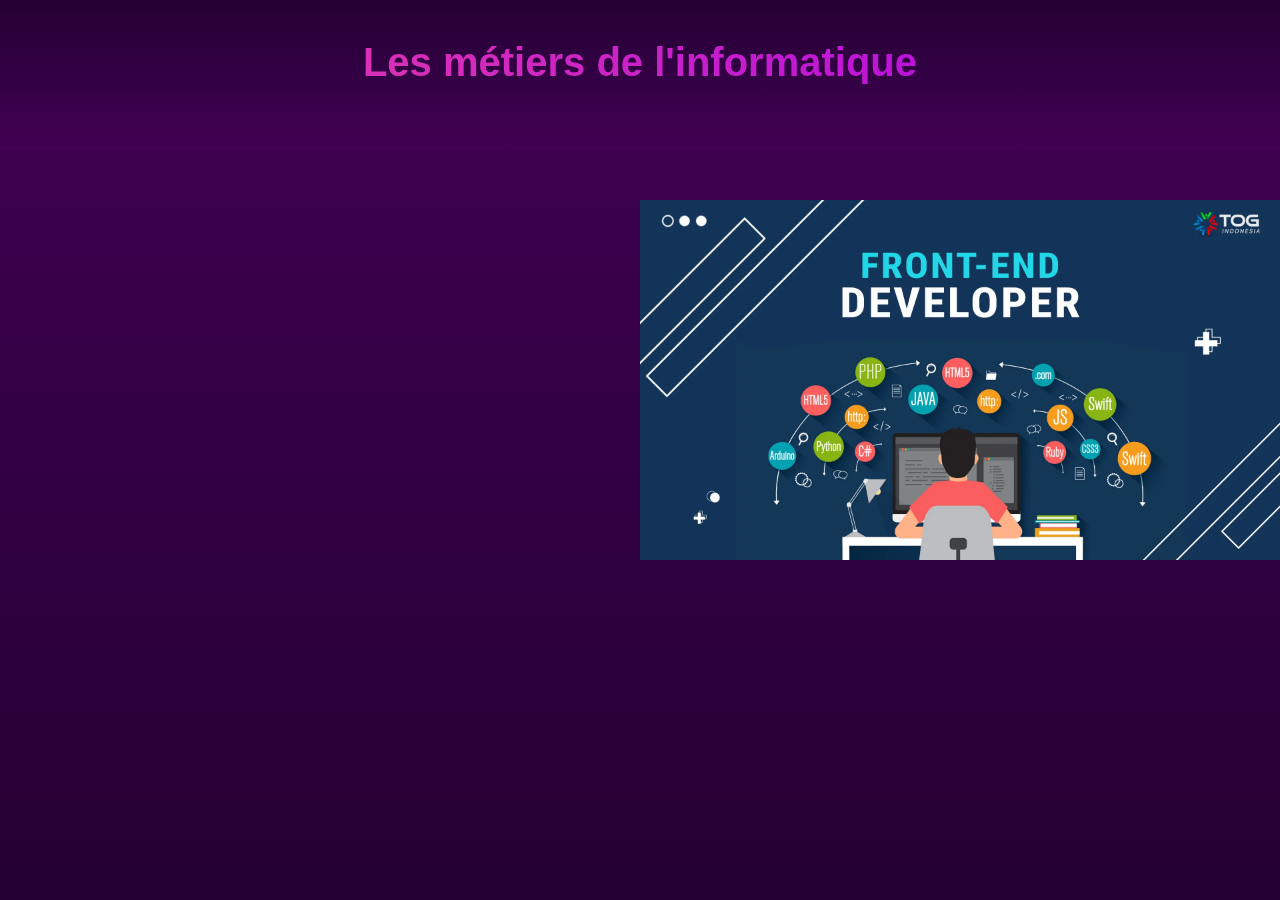
==== Site/index.html @ 8ede10c5 "Add files via upload" ====
<!DOCTYPE html>
<html>
    <head>
        <meta charset="utf-8"/>
        <link rel="stylesheet" href="main-style.css"/>
        <link rel="stylesheet" href="images_description_animation.css"/>
        <link rel="icon" href="images/favicon-16x16.png">
        <title>Les métiers de l'informatique</title>
    </head>

    <body>
        <header>
            <h1>Les métiers de l'informatique</h1>
        </header>

        <div class="image_ent">
            <div class="img">

            </div>
            <div class = "content">
                <h2>Le développeur front-end</h2>
                <h4>Le développeur front-end créé l'interface utilisateur, par exemple le style de la page web sur laquelle vous vous trouvez, il est donc responsable de l'ergonomie du site. Lorem ipsum dolor sit amet consectetur adipisicing elit. Soluta consectetur ullam eveniet quos id! Rerum amet vero assumenda doloribus. Natus illum repellat accusamus voluptatibus, vero, nihil maxime quo inventore facilis quod corporis. Libero exercitationem repudiandae quae adipisci voluptates vel sit nemo repellat rerum mollitia molestiae, inventore quo odit tenetur debitis.</h4>
            </div>
            <p>Lorem ipsum dolor sit, amet consectetur adipisicing elit.
                 Officiis labore molestias, quae rerum corrupti saepe 
                 sit! Quidem quod eligendi quas repudiandae, nemo 
                 voluptatum id nesciunt in, assumenda tenetur inventore.
                  Alias, error sunt. Sint optio dolore illum dignissimos 
                  delectus, consequuntur aut, tempore explicabo rerum
                   illo fugiat? Delectus eum voluptates, eveniet fuga 
                   quam facere minus et accusantium illum, sunt ad 
                   molestiae veniam. Magnam, quo debitis. Reiciendis
                    aliquam placeat in. Iure, consequatur laborum 
                    suscipit esse nesciunt hic aut perferendis omnis 
                    repudiandae dignissimos earum cupiditate provident 
                    ullam necessitatibus repellat, autem voluptate 
                    architecto molestias est incidunt doloremque aliquam eligendi officia.
                Tempora, delectus! Doloremque, ullam tempore.</p>

        </div>



    </body>
</html>
---- Site/main-style.css ----
html, body {
    margin: 0px;
    padding: 0px;
    width: 100%;
    height: 100%;
    background: linear-gradient(to top, #240033, #420054);
    display: flex;
    font-family: "Dejavu Sans", Arial, sans-serif; /* https://99designs.fr/blog/design-web-digital/polices-de-caracteres-web/ */
    scroll-behavior: smooth; 
}

header {
    position: absolute;
    top: 0px;
    width: 100%;
    height: 150px;
    background: linear-gradient(to bottom,  #240033, #420054);

}

header h1 {
    font: bold 40px sans-serif;
    text-align: center;
    margin-top: 40px;
    background: linear-gradient(60deg, #ee43a1, #a700ef);
    background-clip: text;
    color: transparent;
}
---- Site/images_description_animation.css ----
.image_ent { /* Style de la "boîte" de l'image */
    top: 200px;
    right: 0px;
    width: 640px;
    height: 360px;
    position: absolute;
    overflow: hidden;
}


.image_ent::before { /* Style de l'image + couleur derière l'image */
    content: "";
    position: absolute;
    width: 100%;
    height: 100%;
    background-image: linear-gradient(to left top, #470264, #a228c4);

}


.image_ent .img{ /* Style de l'image */
    position: absolute;
    display: flex;
    width: 100%;
    height: 100%;
    background: url(images/front-end_schema.webp);
    background-size: 640px;
    background-repeat: no-repeat;
    transition: 0.5s;
    transition-delay: 0s;
    background-position: 100%;
}

.image_ent:hover .img{ /* Animation de l'image */
    transform: translateY(-100%);
}

.content { /* Style du texte */
    box-sizing: border-box;
    display: flex;
    justify-content: center;
    align-items: center;
    flex-direction: column;
    color: white;
    padding: 20px 20px;
    width: 100%;
    height: 100%;
    transform: translateY(100%);
}


.image_ent .content{ /* Sortie du texte */
    width: 100%;
    height: 100%;
    transition: 0.5s;
    transition-delay: 0s;
    background-position: 100%;
}



.image_ent:hover .content { /* Entrée du texte */
    transform: translateY(0%);
    transition: 0.8s;
    transition-delay: 0s;
}
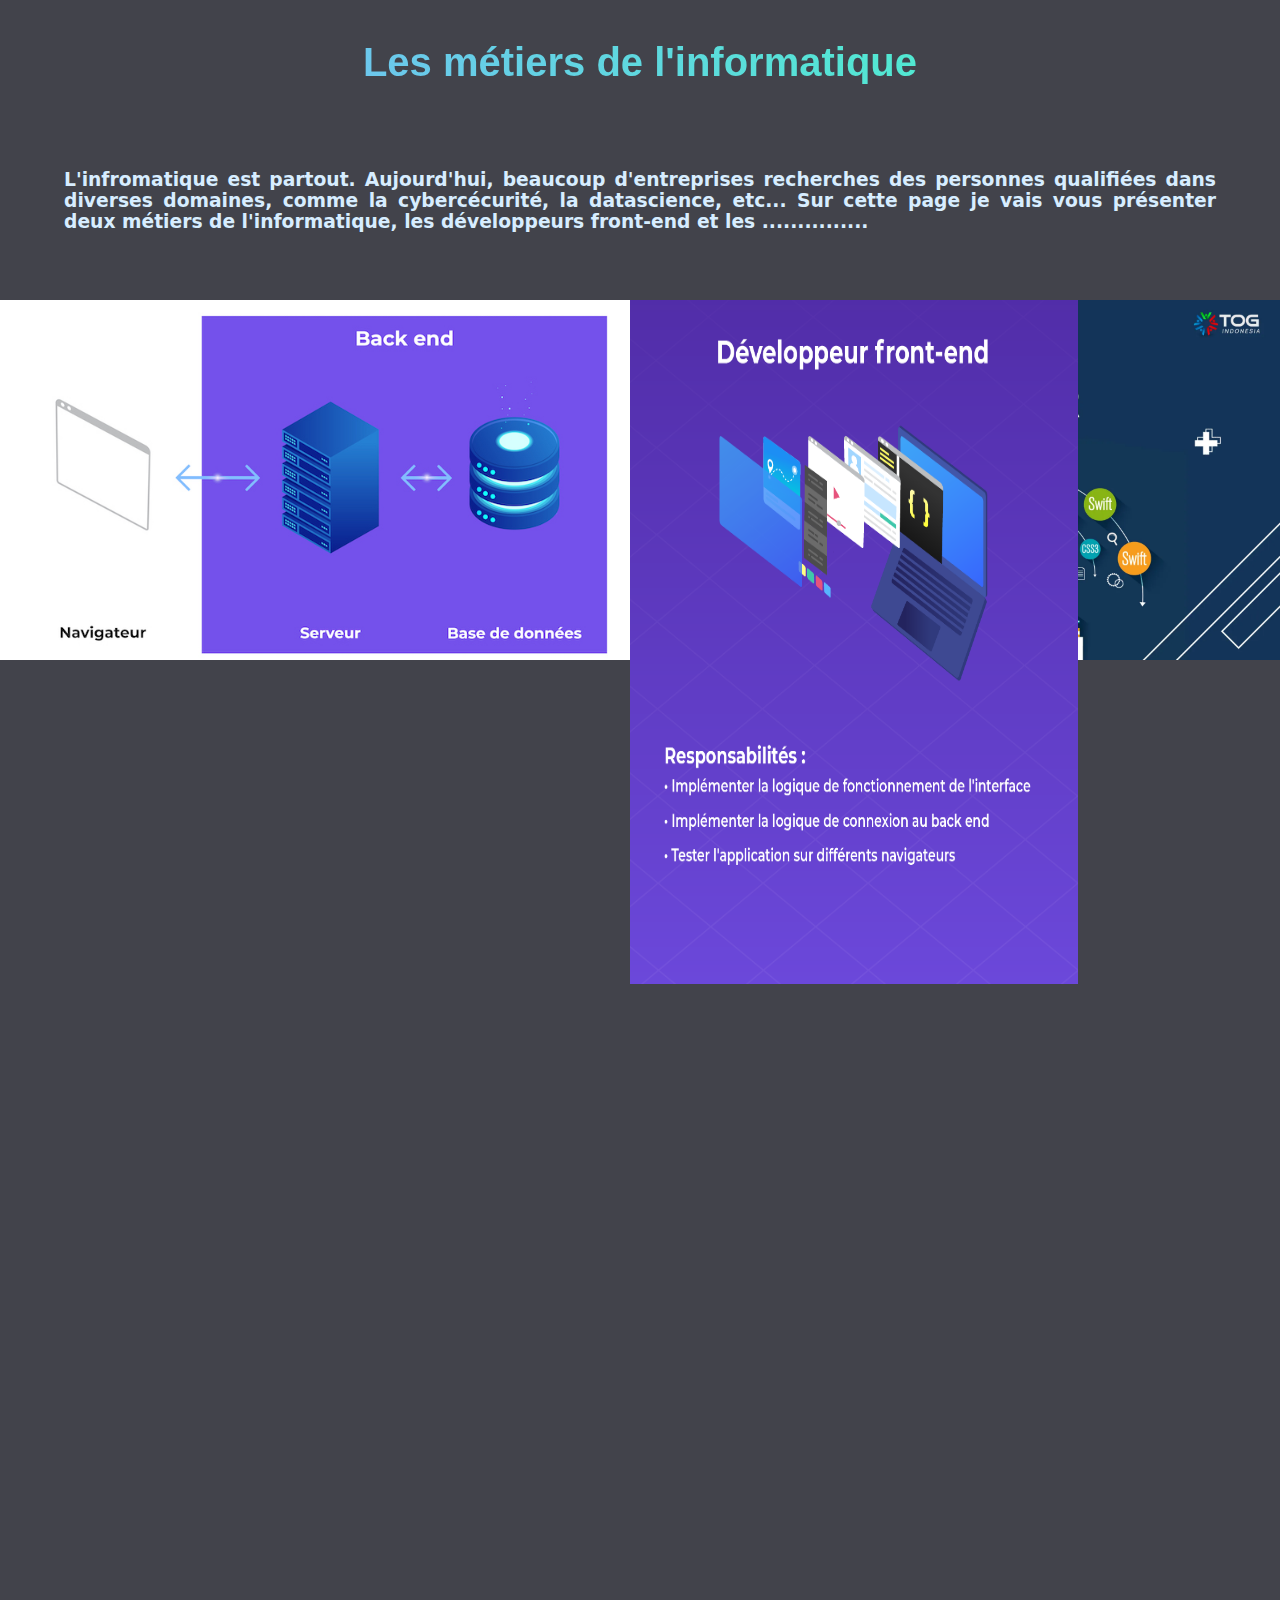
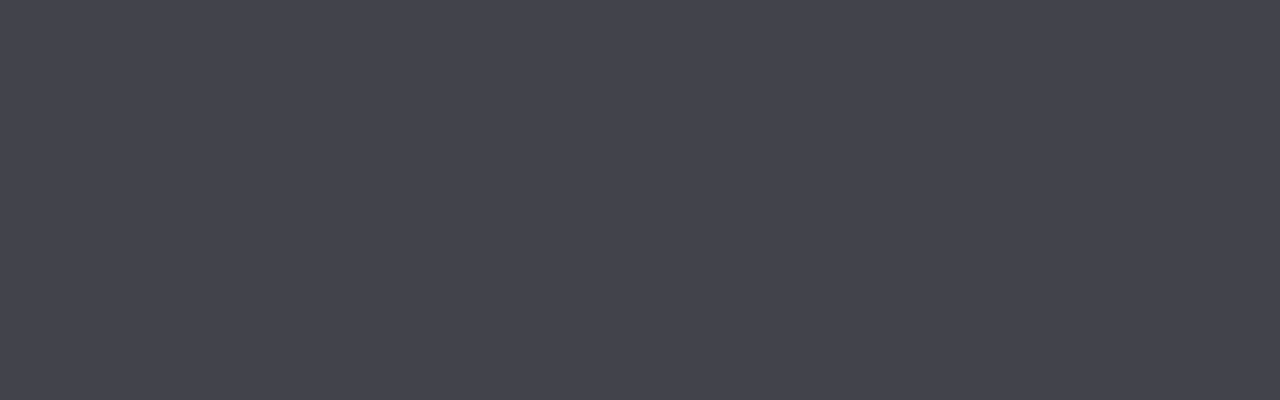
==== commit b16c3e54: "2" ====
--- a/Site/index.html
+++ b/Site/index.html
@@ -13,33 +13,60 @@
             <h1>Les métiers de l'informatique</h1>
         </header>
 
-        <div class="image_ent">
-            <div class="img">
+        <div class="intro">
+            <h3>
+                L'infromatique est partout. Aujourd'hui, beaucoup d'entreprises recherches des personnes qualifiées dans diverses domaines, comme la cybercécurité, la datascience, etc... Sur cette page je vais vous présenter deux métiers de l'informatique, les développeurs front-end et les ...............
+            </h3>
+        </div>
 
-            </div>
+
+
+
+        <div class="image_with_text front-dev_intro">
+            <img class="img" src="images/front-end_schema.webp">
             <div class = "content">
                 <h2>Le développeur front-end</h2>
                 <h4>Le développeur front-end créé l'interface utilisateur, par exemple le style de la page web sur laquelle vous vous trouvez, il est donc responsable de l'ergonomie du site. Lorem ipsum dolor sit amet consectetur adipisicing elit. Soluta consectetur ullam eveniet quos id! Rerum amet vero assumenda doloribus. Natus illum repellat accusamus voluptatibus, vero, nihil maxime quo inventore facilis quod corporis. Libero exercitationem repudiandae quae adipisci voluptates vel sit nemo repellat rerum mollitia molestiae, inventore quo odit tenetur debitis.</h4>
             </div>
-            <p>Lorem ipsum dolor sit, amet consectetur adipisicing elit.
-                 Officiis labore molestias, quae rerum corrupti saepe 
-                 sit! Quidem quod eligendi quas repudiandae, nemo 
-                 voluptatum id nesciunt in, assumenda tenetur inventore.
-                  Alias, error sunt. Sint optio dolore illum dignissimos 
-                  delectus, consequuntur aut, tempore explicabo rerum
-                   illo fugiat? Delectus eum voluptates, eveniet fuga 
-                   quam facere minus et accusantium illum, sunt ad 
-                   molestiae veniam. Magnam, quo debitis. Reiciendis
-                    aliquam placeat in. Iure, consequatur laborum 
-                    suscipit esse nesciunt hic aut perferendis omnis 
-                    repudiandae dignissimos earum cupiditate provident 
-                    ullam necessitatibus repellat, autem voluptate 
-                    architecto molestias est incidunt doloremque aliquam eligendi officia.
-                Tempora, delectus! Doloremque, ullam tempore.</p>
+            <p>Le front-end est le pont entre les UI/UX designers et les développeurs back-end :
+
+                le designer imagine un résultat final pour que le front-end l’intègre ;
+            
+                une fois les éléments intégrés, le front-end doit interagir avec le back-end pour lui envoyer des informations, comme celles d’un formulaire, par exemple.
+                Lorem ipsum dolor sit, amet consectetur adipisicing elit. Accusantium, accusamus labore? Esse magni illum vero itaque sit laborum, eum voluptatem autem iure dolorum iste provident possimus veniam pariatur ad harum et, ab ullam vel. Ad excepturi obcaecati illum odio consequatur accusantium eius distinctio quasi quibusdam. Deleniti dicta ipsum ratione rerum debitis, totam omnis sequi nemo maxime pariatur quas incidunt modi cum! Incidunt quaerat voluptate, alias, asperiores optio harum quidem aut voluptatem nobis commodi amet nisi laboriosam eligendi fuga ducimus odio officiis, architecto eos sint corrupti culpa! Ipsum repudiandae esse ipsam nulla, sit velit, voluptate numquam, eius earum eveniet nesciunt architecto.</p>
 
         </div>
 
 
+        <div class="image_with_text what_is_front-dev">
+            <img class="img" src="images/front-and-back-end.jpg">
+            <div class = "content">
+                <h2>C'est quoi le front-end?</h2>
+                <h4>C'est la partie visible de la page web Lorem ipsum dolor sit amet consectetur adipisicing elit. Sequi consequuntur beatae illum culpa, aliquid distinctio asperiores id voluptatum aperiam. Corrupti, veniam eum voluptatum officia corporis libero nobis excepturi dolore ducimus ratione provident! Ipsum excepturi facere repudiandae molestiae quibusdam cupiditate expedita rem magnam suscipit id eos reprehenderit distinctio ex temporibus earum est eius, esse quia non. Nostrum magnam odit veritatis expedita? Dolor deserunt, a, laboriosam maiores nulla sunt earum dicta quo saepe aliquid minus ducimus commodi fugiat quam doloribus voluptatem fuga et eos amet. Architecto deserunt, sint tempore amet aut hic magni quibusdam! Ullam sunt mollitia non dolorum obcaecati in aperiam.</h4>
+            </div>
+            <p>Le front-end est le pont entre les UI/UX designers et les développeurs back-end :
+
+                le designer imagine un résultat final pour que le front-end l’intègre ;
+            
+                une fois les éléments intégrés, le front-end doit interagir avec le back-end pour lui envoyer des informations, comme celles d’un formulaire, par exemple.
+                Lorem ipsum dolor sit amet consectetur adipisicing elit. Provident ut dolorem exercitationem voluptas repellendus inventore porro. Possimus mollitia dignissimos similique soluta eligendi illum temporibus nihil eaque commodi distinctio, molestias blanditiis eos magnam rerum repellat aperiam unde beatae sint perspiciatis amet laborum sunt illo? Iusto vel assumenda, perferendis facere architecto voluptatem doloremque ex reiciendis, adipisci eius illum. Doloremque, nisi alias recusandae perferendis nostrum esse dicta illo perspiciatis. Recusandae, perferendis. Inventore numquam consequatur eligendi dolorem totam illum rem id dignissimos facilis aspernatur animi recusandae magni laudantium eaque, distinctio illo cumque mollitia doloremque, fugiat iure ut in quis similique? Soluta minus perferendis aut?</p>
+
+        </div>
+
+        <div class="image_with_text front-dev_levels">
+            <img class="img" src="images/front-dev_niveaux.png">
+            <div class = "content">
+                <h2>C'est quoi le front-end?</h2>
+                <h4>C'est la partie visible de la page web Lorem ipsum dolor sit amet consectetur adipisicing elit. Sequi consequuntur beatae illum culpa, aliquid distinctio asperiores id voluptatum aperiam. Corrupti, veniam eum voluptatum officia corporis libero nobis excepturi dolore ducimus ratione provident! Ipsum excepturi facere repudiandae molestiae quibusdam cupiditate expedita rem magnam suscipit id eos reprehenderit distinctio ex temporibus earum est eius, esse quia non. Nostrum magnam odit veritatis expedita? Dolor deserunt, a, laboriosam maiores nulla sunt earum dicta quo saepe aliquid minus ducimus commodi fugiat quam doloribus voluptatem fuga et eos amet. Architecto deserunt, sint tempore amet aut hic magni quibusdam! Ullam sunt mollitia non dolorum obcaecati in aperiam.</h4>
+            </div>
+            <p>Le front-end est le pont entre les UI/UX designers et les développeurs back-end :
+
+                le designer imagine un résultat final pour que le front-end l’intègre ;
+            
+                une fois les éléments intégrés, le front-end doit interagir avec le back-end pour lui envoyer des informations, comme celles d’un formulaire, par exemple.Lorem ipsum dolor sit, amet consectetur adipisicing elit.Officiis labore molestias, quae rerum corrupti saepe sit! Quidem quod eligendi quas repudiandae, nemo voluptatum id nesciunt in, assumenda tenetur inventore.Alias, error sunt. Sint optio dolore illum dignissimos delectus, consequuntur aut, tempore explicabo rerumillo fugiat? Delectus eum voluptates, eveniet fuga quam facere minus et accusantium illum, sunt ad molestiae veniam. Magnam, quo debitis. Reiciendisaliquam placeat in. Iure, consequatur laborum suscipit esse nesciunt hic aut perferendis omnis  repudiandae dignissimos earum cupiditate provident ullam necessitatibus repellat, autem voluptate architecto molestias est incidunt doloremque aliquam eligendi officia.Tempora, delectus! Doloremque, ullam tempore.</p>
+
+        </div>
+
 
     </body>
 </html>--- a/Site/main-style.css
+++ b/Site/main-style.css
@@ -2,27 +2,131 @@
     margin: 0px;
     padding: 0px;
     width: 100%;
-    height: 100%;
-    background: linear-gradient(to top, #240033, #420054);
+    height: 2000px;
+    color: rgb(215, 237, 255);
+    background: rgb(66, 67, 75);
+    text-align: justify;
     display: flex;
     font-family: "Dejavu Sans", Arial, sans-serif; /* https://99designs.fr/blog/design-web-digital/polices-de-caracteres-web/ */
     scroll-behavior: smooth; 
 }
 
-header {
-    position: absolute;
-    top: 0px;
+img {
     width: 100%;
-    height: 150px;
-    background: linear-gradient(to bottom,  #240033, #420054);
+}
+
+
+
+@media screen and (min-width: 0px) and (max-width:1000px) {
+    header {
+        position: absolute;
+        top: 0px;
+        width: 100%;
+        height: 150px;
+
+    }
+
+    .intro {
+        position: absolute;
+        top: 150px;
+        height: 150px;
+    }
+
+    .intro h3 {
+        margin-left: 5%;
+        width: 90%;
+    }
+
+    header h1 {
+        font: bold 40px sans-serif;
+        text-align: center;
+        margin-top: 40px;
+        background: linear-gradient(60deg, #7eb1ff, #3fffbf);
+        background-clip: text;
+        color: transparent;
+    }
+
+    .front-dev_intro {
+        top: 400px;
+        left: 0%;
+        max-width: 100%;
+        width: 100%;
+        height: 360px;
+    }
+
+    .what_is_front-dev {
+        top: 760px;
+        left: 0%;
+        max-width: 100%;
+        width: 100%;
+        height: 360px;
+    }
+
+    .front-dev_levels {
+        top: 1120px;
+        left: 0%;
+        max-width: 100%;
+        width: 100%;
+        height: 684px;
+    }
+
 
 }
 
-header h1 {
-    font: bold 40px sans-serif;
-    text-align: center;
-    margin-top: 40px;
-    background: linear-gradient(60deg, #ee43a1, #a700ef);
-    background-clip: text;
-    color: transparent;
-}
+
+
+@media screen and (min-width: 1000px) {
+    header {
+        position: absolute;
+        top: 0px;
+        width: 100%;
+        height: 150px;
+
+    }
+
+    .intro {
+        position: absolute;
+        top: 150px;
+        height: 150px;
+    }
+
+    .intro h3 {
+        margin-left: 5%;
+        width: 90%;
+    }
+
+    header h1 {
+        font: bold 40px sans-serif;
+        text-align: center;
+        margin-top: 40px;
+        background: linear-gradient(60deg, #7eb1ff, #3fffbf);
+        background-clip: text;
+        color: transparent;
+    }
+
+    .front-dev_intro {
+        top: 300px;
+        right: 0px;
+        max-width: 100%;
+        width: 640px;
+        height: 360px;
+    }
+
+    .what_is_front-dev {
+        top: 300px;
+        left: 0px;
+        max-width: 100%;
+        width: 640px;
+        height: 360px;
+    }
+
+    .front-dev_levels {
+        top: 300px;
+        left: 630px;
+        max-width: 35%;
+        width: 640px;
+        height: 684px;
+    }
+
+
+}--- a/Site/images_description_animation.css
+++ b/Site/images_description_animation.css
@@ -1,29 +1,25 @@
-.image_ent { /* Style de la "boîte" de l'image */
-    top: 200px;
-    right: 0px;
-    width: 640px;
-    height: 360px;
+.image_with_text { /* Style de la "boîte" de l'image */
     position: absolute;
     overflow: hidden;
 }
 
 
-.image_ent::before { /* Style de l'image + couleur derière l'image */
+
+.image_with_text::before { /* Style de l'image + couleur derière l'image */
     content: "";
     position: absolute;
     width: 100%;
     height: 100%;
-    background-image: linear-gradient(to left top, #470264, #a228c4);
+    background-image: linear-gradient(to left top, #2049ff,  #7092ff);
 
 }
 
 
-.image_ent .img{ /* Style de l'image */
+.image_with_text .img{ /* Style de l'image */
     position: absolute;
     display: flex;
     width: 100%;
     height: 100%;
-    background: url(images/front-end_schema.webp);
     background-size: 640px;
     background-repeat: no-repeat;
     transition: 0.5s;
@@ -31,7 +27,7 @@
     background-position: 100%;
 }
 
-.image_ent:hover .img{ /* Animation de l'image */
+.image_with_text:hover .img{ /* Animation de l'image */
     transform: translateY(-100%);
 }
 
@@ -49,7 +45,7 @@
 }
 
 
-.image_ent .content{ /* Sortie du texte */
+.image_with_text .content{ /* Sortie du texte */
     width: 100%;
     height: 100%;
     transition: 0.5s;
@@ -59,7 +55,7 @@
 
 
 
-.image_ent:hover .content { /* Entrée du texte */
+.image_with_text:hover .content { /* Entrée du texte */
     transform: translateY(0%);
     transition: 0.8s;
     transition-delay: 0s;
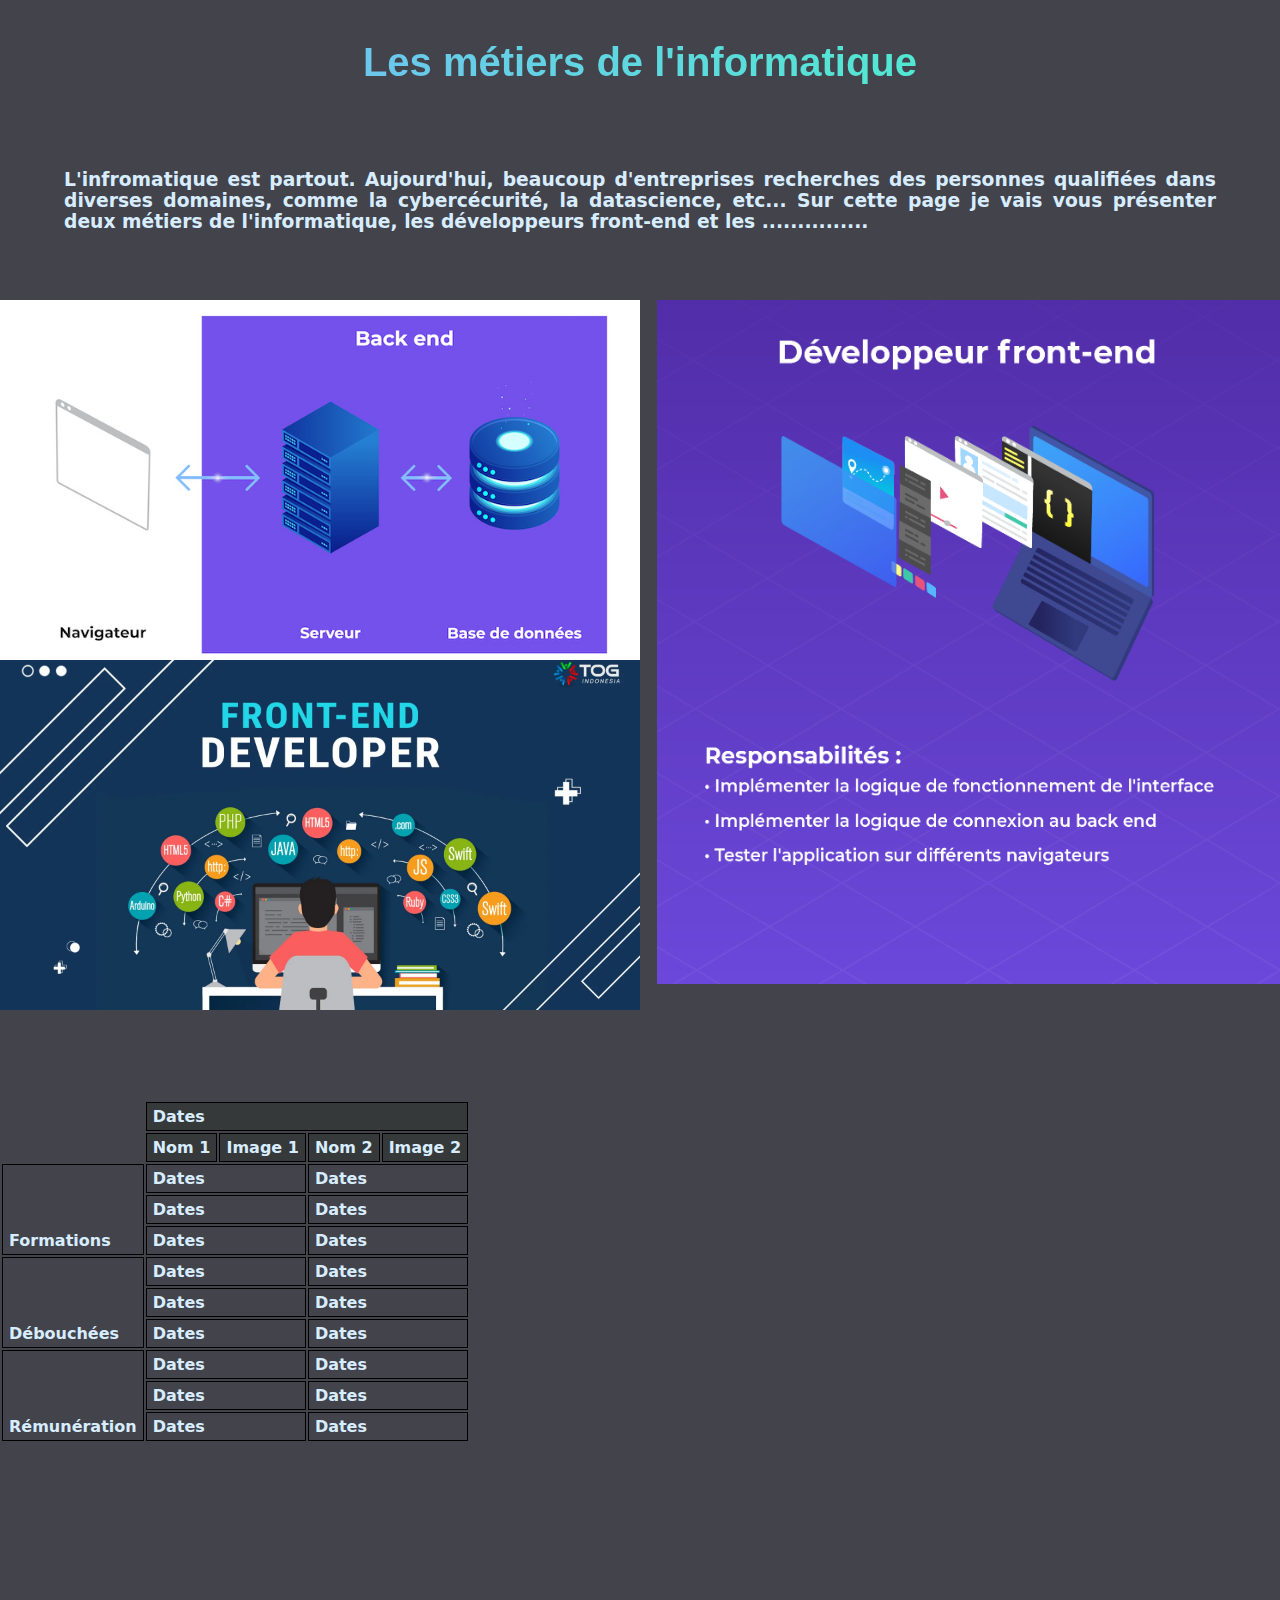
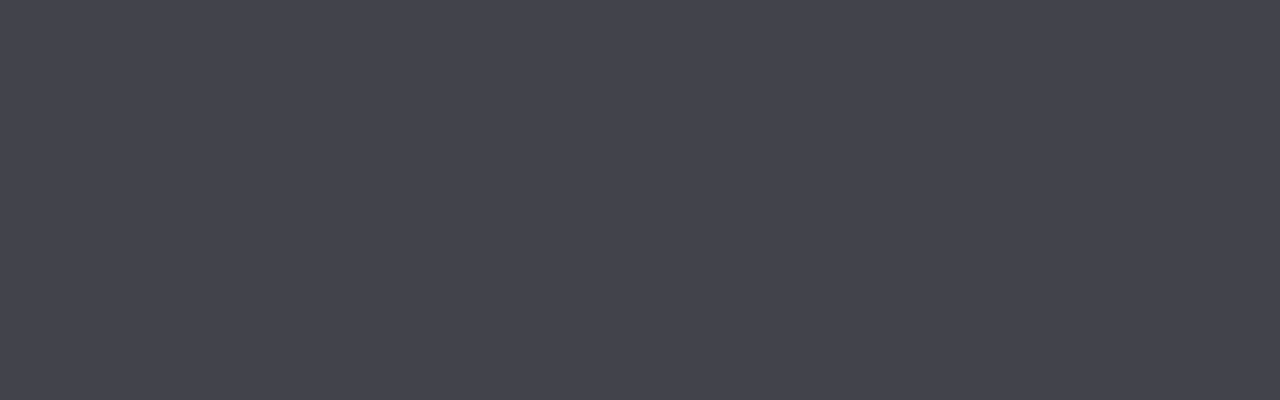
==== commit 4ffaa0ea: "Add files via upload" ====
--- a/Site/index.html
+++ b/Site/index.html
@@ -1,9 +1,10 @@
 <!DOCTYPE html>
-<html>
+<html lang="fr">
     <head>
         <meta charset="utf-8"/>
         <link rel="stylesheet" href="main-style.css"/>
         <link rel="stylesheet" href="images_description_animation.css"/>
+        <link rel="stylesheet" href="table.css"/>
         <link rel="icon" href="images/favicon-16x16.png">
         <title>Les métiers de l'informatique</title>
     </head>
@@ -20,20 +21,80 @@
         </div>
 
 
+        <table>
+            <thead>
+                <tr>
+                    <th class="invi"></th>
+                    <th colspan="4">Dates</th>
+                </tr>
+                <tr>
+                    <th class="invi"></th>
+                    <th rowspan="1">Nom 1</th>
+                    <th rowspan="1">Image 1</th>
+                    <th colspan="1">Nom 2</th>
+                    <th rowspan="1">Image 2</th>
+                </tr>
+            </thead>
+            <tbody>
+                <tr>
+                    <th rowspan="3" scope="row">Formations</th>
+                    <th colspan="2">Dates</th>
+                    <th colspan="2">Dates</th>
+                </tr>
+                <tr>
+                    <th colspan="2">Dates</th>
+                    <th colspan="2">Dates</th>                       
+                </tr>
+                <tr>
+                    <th colspan="2">Dates</th>
+                    <th colspan="2">Dates</th>                      
+                </tr>
+                <tr>
+                    <th rowspan="3" scope="row">Débouchées</th>
+                    <th colspan="2">Dates</th>
+                    <th colspan="2">Dates</th> 
+                </tr>
+                <tr>
+                    <th colspan="2">Dates</th>
+                    <th colspan="2">Dates</th>                        
+                </tr>
+                <tr>
+                    <th colspan="2">Dates</th>
+                    <th colspan="2">Dates</th>                        
+                </tr>
+                <tr>
+                    <th rowspan="3" scope="row">Rémunération</th>
+                    <th colspan="2">Dates</th>
+                    <th colspan="2">Dates</th> 
+                </tr>
+                <tr>
+                    <th colspan="2">Dates</th>
+                    <th colspan="2">Dates</th>                       
+                </tr>
+                <tr>
+                    <th colspan="2">Dates</th>
+                    <th colspan="2">Dates</th>                         
+                </tr>
+            </tbody>
+        </table>
+          
+          
+
+
 
 
         <div class="image_with_text front-dev_intro">
             <img class="img" src="images/front-end_schema.webp">
             <div class = "content">
                 <h2>Le développeur front-end</h2>
-                <h4>Le développeur front-end créé l'interface utilisateur, par exemple le style de la page web sur laquelle vous vous trouvez, il est donc responsable de l'ergonomie du site. Lorem ipsum dolor sit amet consectetur adipisicing elit. Soluta consectetur ullam eveniet quos id! Rerum amet vero assumenda doloribus. Natus illum repellat accusamus voluptatibus, vero, nihil maxime quo inventore facilis quod corporis. Libero exercitationem repudiandae quae adipisci voluptates vel sit nemo repellat rerum mollitia molestiae, inventore quo odit tenetur debitis.</h4>
+                <h4>Le développeur front-end créé l'interface utilisateur, par exemple le style de la page web sur laquelle vous vous trouvez, il est donc responsable de l'ergonomie du site. Lorem ipsum dolor sit amet consectetur adipisicing elit.</h4>
             </div>
-            <p>Le front-end est le pont entre les UI/UX designers et les développeurs back-end :
+            <h4>Le front-end est le pont entre les UI/UX designers et les développeurs back-end :
 
                 le designer imagine un résultat final pour que le front-end l’intègre ;
             
                 une fois les éléments intégrés, le front-end doit interagir avec le back-end pour lui envoyer des informations, comme celles d’un formulaire, par exemple.
-                Lorem ipsum dolor sit, amet consectetur adipisicing elit. Accusantium, accusamus labore? Esse magni illum vero itaque sit laborum, eum voluptatem autem iure dolorum iste provident possimus veniam pariatur ad harum et, ab ullam vel. Ad excepturi obcaecati illum odio consequatur accusantium eius distinctio quasi quibusdam. Deleniti dicta ipsum ratione rerum debitis, totam omnis sequi nemo maxime pariatur quas incidunt modi cum! Incidunt quaerat voluptate, alias, asperiores optio harum quidem aut voluptatem nobis commodi amet nisi laboriosam eligendi fuga ducimus odio officiis, architecto eos sint corrupti culpa! Ipsum repudiandae esse ipsam nulla, sit velit, voluptate numquam, eius earum eveniet nesciunt architecto.</p>
+                Lorem ipsum dolor sit, amet consectetur adipisicing elit. Accusantium, accusamus labore? Esse magni illum vero itaque sit laborum, eum voluptatem autem iure dolorum iste provident possimus veniam pariatur ad harum et, ab ullam vel.</h4>
 
         </div>
 
@@ -42,7 +103,7 @@
             <img class="img" src="images/front-and-back-end.jpg">
             <div class = "content">
                 <h2>C'est quoi le front-end?</h2>
-                <h4>C'est la partie visible de la page web Lorem ipsum dolor sit amet consectetur adipisicing elit. Sequi consequuntur beatae illum culpa, aliquid distinctio asperiores id voluptatum aperiam. Corrupti, veniam eum voluptatum officia corporis libero nobis excepturi dolore ducimus ratione provident! Ipsum excepturi facere repudiandae molestiae quibusdam cupiditate expedita rem magnam suscipit id eos reprehenderit distinctio ex temporibus earum est eius, esse quia non. Nostrum magnam odit veritatis expedita? Dolor deserunt, a, laboriosam maiores nulla sunt earum dicta quo saepe aliquid minus ducimus commodi fugiat quam doloribus voluptatem fuga et eos amet. Architecto deserunt, sint tempore amet aut hic magni quibusdam! Ullam sunt mollitia non dolorum obcaecati in aperiam.</h4>
+                <h4>C'est la partie visible de la page web Lorem ipsum dolor sit amet consectetur adipisicing elit. Sequi consequuntur beatae illum culpa, aliquid distinctio asperiores id voluptatum aperiam. Corrupti, veniam eum voluptatum officia corporis libero nobis excepturi dolore ducimus ratione provident!</h4>
             </div>
             <p>Le front-end est le pont entre les UI/UX designers et les développeurs back-end :
 
@@ -63,7 +124,7 @@
 
                 le designer imagine un résultat final pour que le front-end l’intègre ;
             
-                une fois les éléments intégrés, le front-end doit interagir avec le back-end pour lui envoyer des informations, comme celles d’un formulaire, par exemple.Lorem ipsum dolor sit, amet consectetur adipisicing elit.Officiis labore molestias, quae rerum corrupti saepe sit! Quidem quod eligendi quas repudiandae, nemo voluptatum id nesciunt in, assumenda tenetur inventore.Alias, error sunt. Sint optio dolore illum dignissimos delectus, consequuntur aut, tempore explicabo rerumillo fugiat? Delectus eum voluptates, eveniet fuga quam facere minus et accusantium illum, sunt ad molestiae veniam. Magnam, quo debitis. Reiciendisaliquam placeat in. Iure, consequatur laborum suscipit esse nesciunt hic aut perferendis omnis  repudiandae dignissimos earum cupiditate provident ullam necessitatibus repellat, autem voluptate architecto molestias est incidunt doloremque aliquam eligendi officia.Tempora, delectus! Doloremque, ullam tempore.</p>
+                une fois les éléments intégrés, le front-end doit interagir avec le back-end pour lui envoyer des informations, comme celles d’un formulaire, par exemple. Lorem ipsum dolor sit amet consectetur adipisicing elit. Eaque consequatur laborum iusto provident officiis eveniet doloribus sunt similique? In sit modi doloribus illo voluptates? Error veritatis possimus id nihil atque ea dolorum, pariatur voluptatem quod qui repellat fugiat? Ipsum aliquam nesciunt quas repudiandae provident incidunt molestiae ut tenetur numquam atque voluptatum architecto odit libero dolores labore deserunt doloremque nostrum, est, consequatur adipisci enim voluptatem quasi rem. Eius atque excepturi voluptatum nam ipsa maxime libero recusandae. Sint eum atque libero saepe, fugiat sapiente? Atque est hic mollitia sed, ex distinctio ipsa quod nobis sapiente repellat, iure quis voluptatum ab corrupti autem?</p>
 
         </div>
 
--- a/Site/main-style.css
+++ b/Site/main-style.css
@@ -13,11 +13,12 @@
 
 img {
     width: 100%;
-}
-
-
-
-@media screen and (min-width: 0px) and (max-width:1000px) {
+    height: 100%;
+}
+
+
+
+@media screen and (min-width: 0px) and (max-width:980px) {
     header {
         position: absolute;
         top: 0px;
@@ -30,6 +31,7 @@
         position: absolute;
         top: 150px;
         height: 150px;
+        font-size: 20px;
     }
 
     .intro h3 {
@@ -73,9 +75,26 @@
 
 }
 
-
-
-@media screen and (min-width: 1000px) {
+@media screen and (min-width: 470px) and (max-width:680px) {
+    .intro {
+        position: absolute;
+        top: 150px;
+        height: 150px;
+        font-size: 17px;
+    }
+}
+
+@media screen and (min-width: 0px) and (max-width:470px) {
+    .intro {
+        position: absolute;
+        top: 150px;
+        height: 150px;
+        font-size: 14px;
+    }
+}
+
+
+@media screen and (min-width: 980px) and (max-width:1908px) {
     header {
         position: absolute;
         top: 0px;
@@ -105,6 +124,61 @@
     }
 
     .front-dev_intro {
+        top: 650px;
+        left: 0px;
+        max-width: 100%;
+        width: 640px;
+        height: 360px;
+    }
+
+    .what_is_front-dev {
+        top: 300px;
+        left: 0px;
+        max-width: 100%;
+        width: 640px;
+        height: 360px;
+    }
+
+    .front-dev_levels {
+        top: 300px;
+        right: 0px;
+        max-width: 623px;
+        width: 640px;
+        height: 684px;
+    }
+}
+
+
+@media screen and (min-width: 1908px) {
+    header {
+        position: absolute;
+        top: 0px;
+        width: 100%;
+        height: 150px;
+
+    }
+
+    .intro {
+        position: absolute;
+        top: 150px;
+        height: 150px;
+    }
+
+    .intro h3 {
+        margin-left: 5%;
+        width: 90%;
+    }
+
+    header h1 {
+        font: bold 40px sans-serif;
+        text-align: center;
+        margin-top: 40px;
+        background: linear-gradient(60deg, #7eb1ff, #3fffbf);
+        background-clip: text;
+        color: transparent;
+    }
+
+    .front-dev_intro {
         top: 300px;
         right: 0px;
         max-width: 100%;
--- a/Site/table.css
+++ b/Site/table.css
@@ -0,0 +1,26 @@
+table {
+    position: absolute;
+    top: 1100px;
+}
+
+th, td {
+    border: 1px solid black;
+    padding:4px 6px;
+}
+
+th {
+    vertical-align: bottom;
+}
+
+thead > tr {
+    background-color: rgb(54, 57, 58);
+}
+
+thead > tr:nth-of-type(2) {
+    border-bottom: 2px solid black;
+}
+
+.invi {
+    border: 0px solid black;
+    background-color: rgb(66, 67, 75);
+}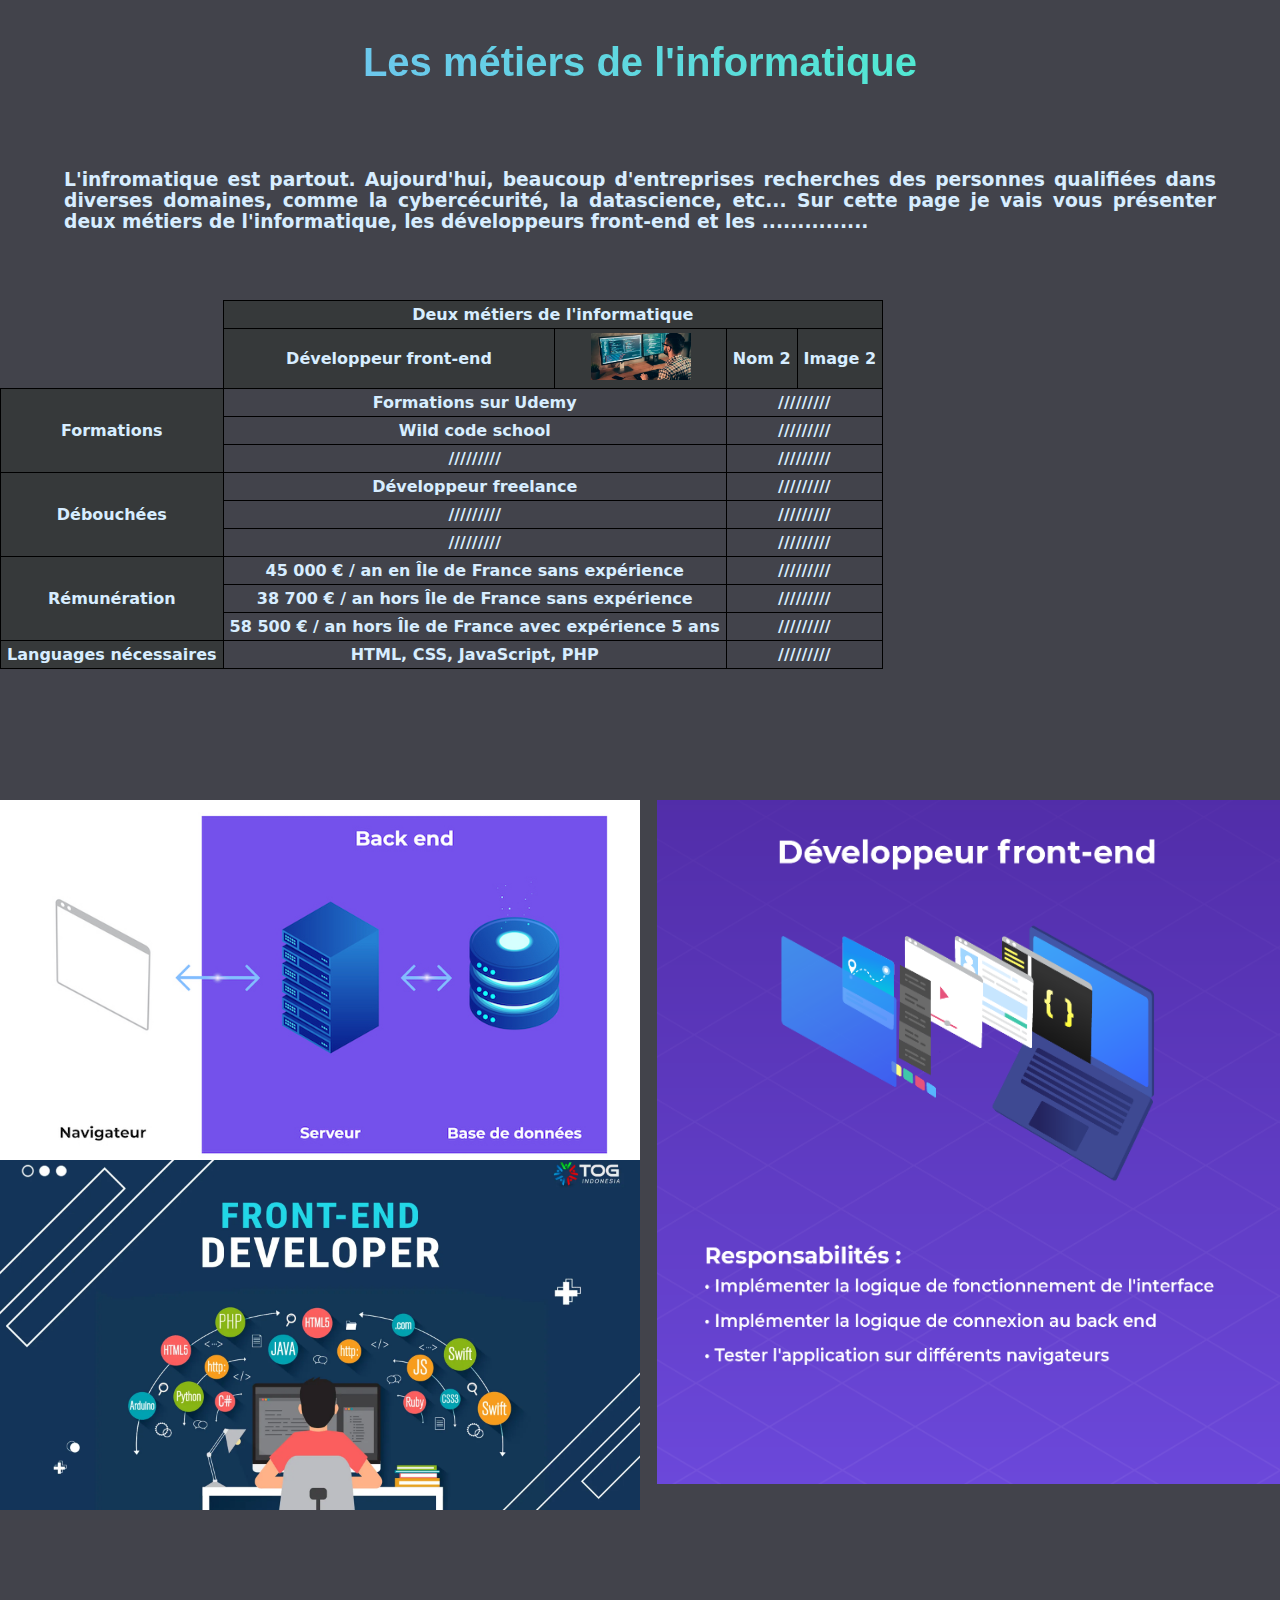
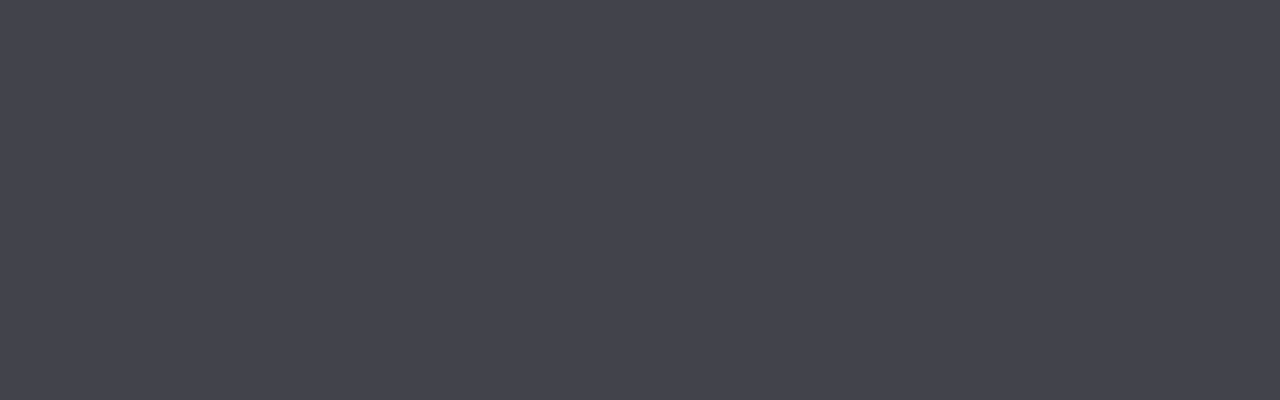
==== commit c46fc394: "Add files via upload" ====
--- a/Site/index.html
+++ b/Site/index.html
@@ -25,55 +25,63 @@
             <thead>
                 <tr>
                     <th class="invi"></th>
-                    <th colspan="4">Dates</th>
+                    <th colspan="4">Deux métiers de l'informatique</th>
                 </tr>
                 <tr>
                     <th class="invi"></th>
-                    <th rowspan="1">Nom 1</th>
-                    <th rowspan="1">Image 1</th>
+                    <th rowspan="1">Développeur front-end</th>
+                    <th rowspan="1"><img src="images/image_dev_front-dev.webp" style="width: 100px;"></th>
                     <th colspan="1">Nom 2</th>
                     <th rowspan="1">Image 2</th>
                 </tr>
             </thead>
             <tbody>
                 <tr>
-                    <th rowspan="3" scope="row">Formations</th>
-                    <th colspan="2">Dates</th>
-                    <th colspan="2">Dates</th>
+                    <th rowspan="3" class="side-row">Formations</th>
+                    <th colspan="2">Formations sur Udemy</th>
+                    <th colspan="2">/////////</th>
                 </tr>
                 <tr>
-                    <th colspan="2">Dates</th>
-                    <th colspan="2">Dates</th>                       
+                    <th colspan="2">Wild code school</th>
+                    <th colspan="2">/////////</th>                       
                 </tr>
                 <tr>
-                    <th colspan="2">Dates</th>
-                    <th colspan="2">Dates</th>                      
+                    <th colspan="2">/////////</th>
+                    <th colspan="2">/////////</th>                      
+                </tr>
+
+                <tr>
+                    <th rowspan="3" class="side-row" >Débouchées</th>
+                    <th colspan="2">Développeur freelance</th>
+                    <th colspan="2">/////////</th> 
                 </tr>
                 <tr>
-                    <th rowspan="3" scope="row">Débouchées</th>
-                    <th colspan="2">Dates</th>
-                    <th colspan="2">Dates</th> 
+                    <th colspan="2">/////////</th>
+                    <th colspan="2">/////////</th>                        
                 </tr>
                 <tr>
-                    <th colspan="2">Dates</th>
-                    <th colspan="2">Dates</th>                        
+                    <th colspan="2">/////////</th>
+                    <th colspan="2">/////////</th>                        
+                </tr>
+
+                <tr>
+                    <th rowspan="3" class="side-row" >Rémunération</th>
+                    <th colspan="2">45 000 € / an en Île de France sans expérience</th>
+                    <th colspan="2">/////////</th> 
                 </tr>
                 <tr>
-                    <th colspan="2">Dates</th>
-                    <th colspan="2">Dates</th>                        
+                    <th colspan="2">38 700 € / an hors Île de France sans expérience</th>
+                    <th colspan="2">/////////</th>                       
                 </tr>
                 <tr>
-                    <th rowspan="3" scope="row">Rémunération</th>
-                    <th colspan="2">Dates</th>
-                    <th colspan="2">Dates</th> 
+                    <th colspan="2">58 500 € / an hors Île de France avec expérience 5 ans</th>
+                    <th colspan="2">/////////</th>                         
                 </tr>
+
                 <tr>
-                    <th colspan="2">Dates</th>
-                    <th colspan="2">Dates</th>                       
-                </tr>
-                <tr>
-                    <th colspan="2">Dates</th>
-                    <th colspan="2">Dates</th>                         
+                    <th rowspan="1" class="side-row" >Languages nécessaires</th>
+                    <th colspan="2">HTML, CSS, JavaScript, PHP</th>
+                    <th colspan="2">/////////</th> 
                 </tr>
             </tbody>
         </table>
--- a/Site/main-style.css
+++ b/Site/main-style.css
@@ -16,9 +16,13 @@
     height: 100%;
 }
 
-
-
-@media screen and (min-width: 0px) and (max-width:980px) {
+table {
+    position: absolute;
+    top: 300px;
+}
+
+
+@media screen and (min-width: 0px) and (max-width:1263px) {
     header {
         position: absolute;
         top: 0px;
@@ -49,7 +53,7 @@
     }
 
     .front-dev_intro {
-        top: 400px;
+        top: 900px;
         left: 0%;
         max-width: 100%;
         width: 100%;
@@ -57,7 +61,7 @@
     }
 
     .what_is_front-dev {
-        top: 760px;
+        top: 1260px;
         left: 0%;
         max-width: 100%;
         width: 100%;
@@ -65,7 +69,7 @@
     }
 
     .front-dev_levels {
-        top: 1120px;
+        top: 1720px;
         left: 0%;
         max-width: 100%;
         width: 100%;
@@ -94,7 +98,7 @@
 }
 
 
-@media screen and (min-width: 980px) and (max-width:1908px) {
+@media screen and (min-width: 1263px) and (max-width:1908px) {
     header {
         position: absolute;
         top: 0px;
@@ -124,7 +128,7 @@
     }
 
     .front-dev_intro {
-        top: 650px;
+        top: 1150px;
         left: 0px;
         max-width: 100%;
         width: 640px;
@@ -132,7 +136,7 @@
     }
 
     .what_is_front-dev {
-        top: 300px;
+        top: 800px;
         left: 0px;
         max-width: 100%;
         width: 640px;
@@ -140,7 +144,7 @@
     }
 
     .front-dev_levels {
-        top: 300px;
+        top: 800px;
         right: 0px;
         max-width: 623px;
         width: 640px;
@@ -179,7 +183,7 @@
     }
 
     .front-dev_intro {
-        top: 300px;
+        top: 700px;
         right: 0px;
         max-width: 100%;
         width: 640px;
@@ -187,7 +191,7 @@
     }
 
     .what_is_front-dev {
-        top: 300px;
+        top: 700px;
         left: 0px;
         max-width: 100%;
         width: 640px;
@@ -195,7 +199,7 @@
     }
 
     .front-dev_levels {
-        top: 300px;
+        top: 700px;
         left: 630px;
         max-width: 35%;
         width: 640px;
--- a/Site/table.css
+++ b/Site/table.css
@@ -1,7 +1,8 @@
 table {
-    position: absolute;
-    top: 1100px;
+    border-collapse: collapse;
+    text-align: center;
 }
+
 
 th, td {
     border: 1px solid black;
@@ -9,16 +10,13 @@
 }
 
 th {
-    vertical-align: bottom;
+    vertical-align: center;
 }
 
-thead > tr {
+thead > tr,  .side-row{
     background-color: rgb(54, 57, 58);
 }
 
-thead > tr:nth-of-type(2) {
-    border-bottom: 2px solid black;
-}
 
 .invi {
     border: 0px solid black;
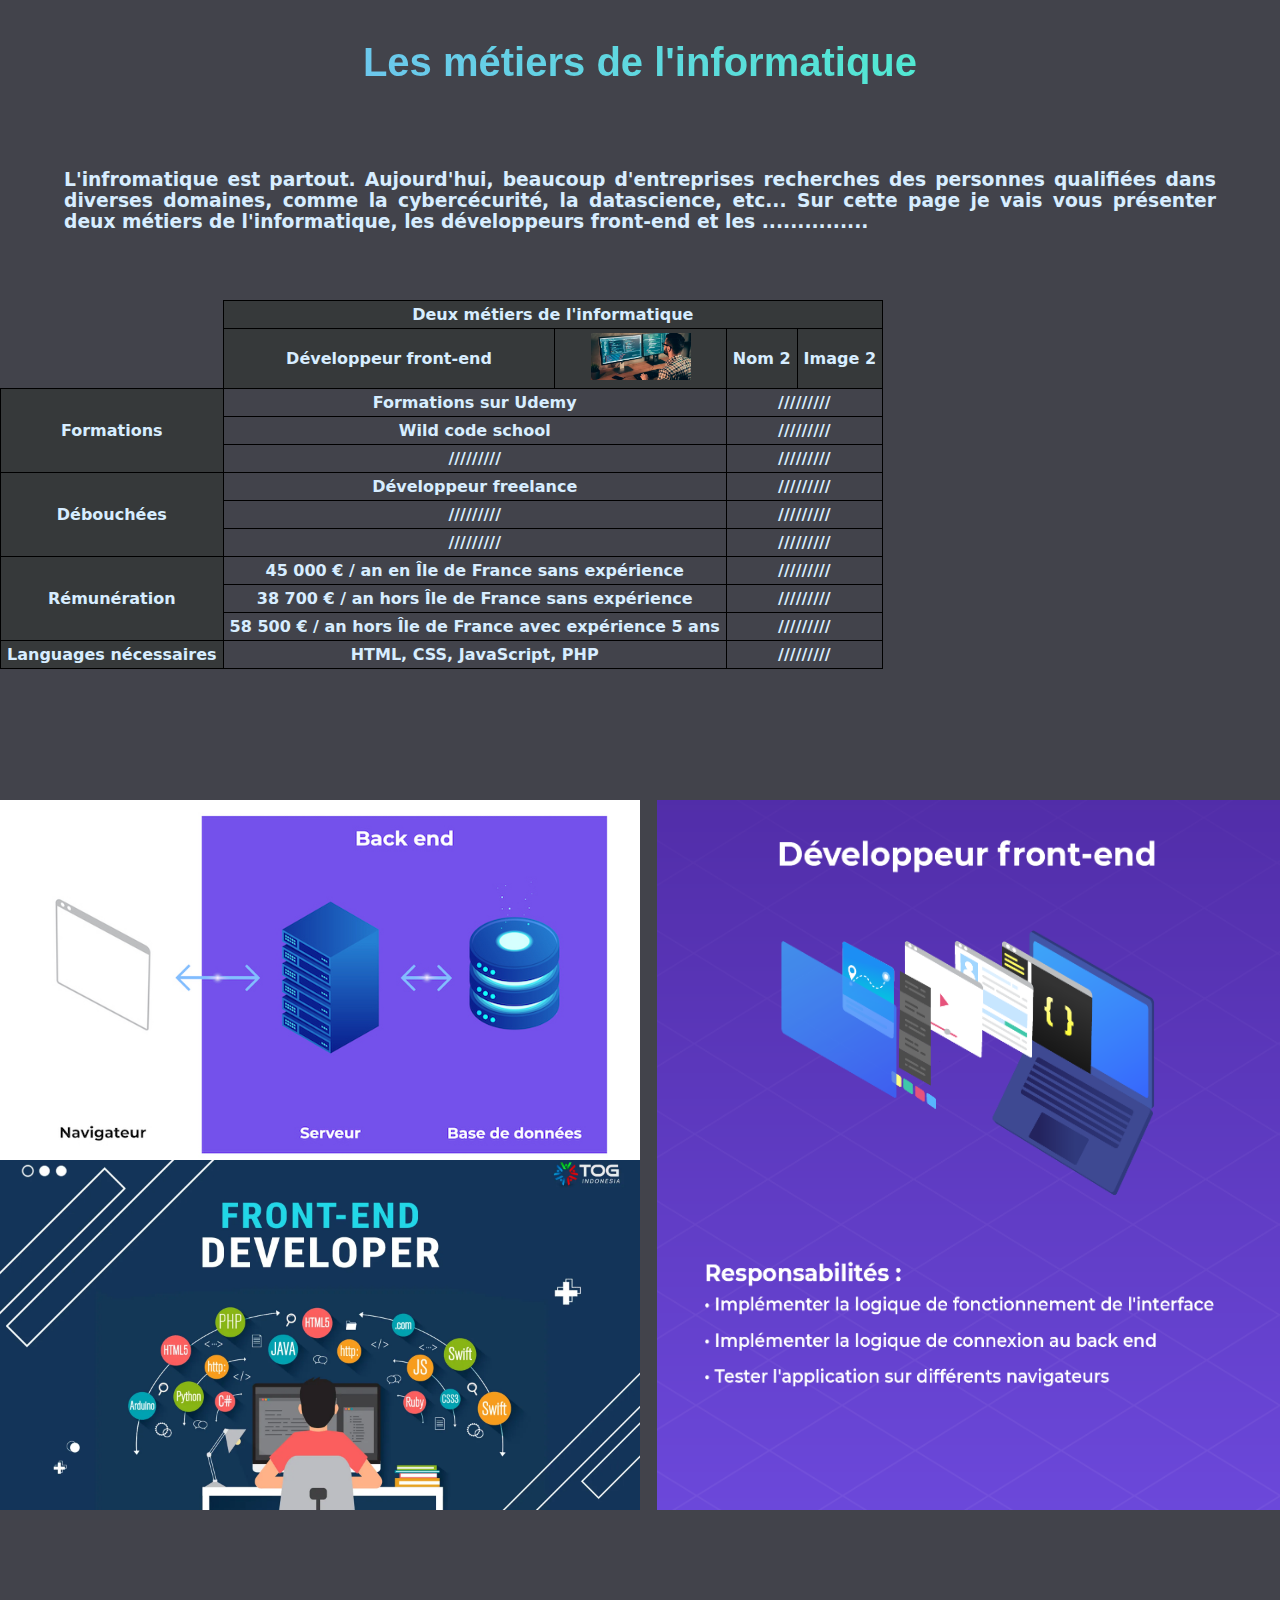
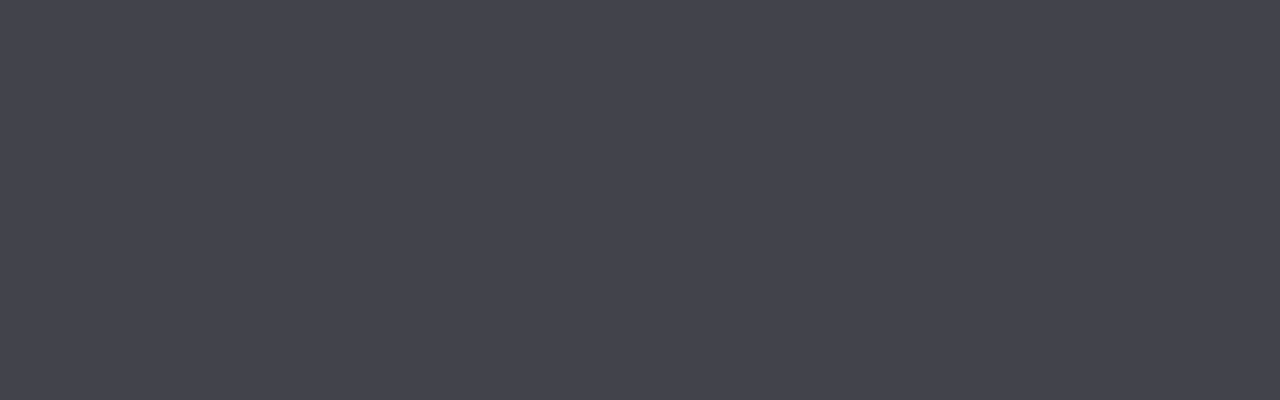
==== commit 71034b49: "Add files via upload" ====
--- a/Site/index.html
+++ b/Site/index.html
@@ -123,7 +123,7 @@
         </div>
 
         <div class="image_with_text front-dev_levels">
-            <img class="img" src="images/front-dev_niveaux.png">
+            <img class="img niveau_img" src="images/front-dev_niveaux.png">
             <div class = "content">
                 <h2>C'est quoi le front-end?</h2>
                 <h4>C'est la partie visible de la page web Lorem ipsum dolor sit amet consectetur adipisicing elit. Sequi consequuntur beatae illum culpa, aliquid distinctio asperiores id voluptatum aperiam. Corrupti, veniam eum voluptatum officia corporis libero nobis excepturi dolore ducimus ratione provident! Ipsum excepturi facere repudiandae molestiae quibusdam cupiditate expedita rem magnam suscipit id eos reprehenderit distinctio ex temporibus earum est eius, esse quia non. Nostrum magnam odit veritatis expedita? Dolor deserunt, a, laboriosam maiores nulla sunt earum dicta quo saepe aliquid minus ducimus commodi fugiat quam doloribus voluptatem fuga et eos amet. Architecto deserunt, sint tempore amet aut hic magni quibusdam! Ullam sunt mollitia non dolorum obcaecati in aperiam.</h4>
--- a/Site/main-style.css
+++ b/Site/main-style.css
@@ -14,12 +14,10 @@
 img {
     width: 100%;
     height: 100%;
-}
-
-table {
-    position: absolute;
-    top: 300px;
-}
+    object-fit: contain;
+}
+
+
 
 
 @media screen and (min-width: 0px) and (max-width:1263px) {
@@ -43,13 +41,29 @@
         width: 90%;
     }
 
-    header h1 {
+
+    header > h1 {
+        color: rgb(43, 204, 233);
         font: bold 40px sans-serif;
         text-align: center;
         margin-top: 40px;
-        background: linear-gradient(60deg, #7eb1ff, #3fffbf);
-        background-clip: text;
-        color: transparent;
+    }
+
+    @supports (background-clip: text) and (color: transparent) {
+
+        header > h1 {
+            font: bold 40px sans-serif;
+            text-align: center;
+            margin-top: 40px;
+            background: linear-gradient(60deg, #7eb1ff, #3fffbf);
+            background-clip: text;
+            color: transparent;
+        }
+    }
+
+    table {
+        position: absolute;
+        top: 400px;
     }
 
     .front-dev_intro {
@@ -69,7 +83,7 @@
     }
 
     .front-dev_levels {
-        top: 1720px;
+        top: 1620px;
         left: 0%;
         max-width: 100%;
         width: 100%;
@@ -118,13 +132,28 @@
         width: 90%;
     }
 
-    header h1 {
+    header > h1 {
+        color: rgb(43, 204, 233);
         font: bold 40px sans-serif;
         text-align: center;
         margin-top: 40px;
-        background: linear-gradient(60deg, #7eb1ff, #3fffbf);
-        background-clip: text;
-        color: transparent;
+    }
+
+    @supports (background-clip: text) and (color: transparent) {
+
+        header > h1 {
+            font: bold 40px sans-serif;
+            text-align: center;
+            margin-top: 40px;
+            background: linear-gradient(60deg, #7eb1ff, #3fffbf);
+            background-clip: text;
+            color: transparent;
+        }
+    }
+
+    table {
+        position: absolute;
+        top: 300px;
     }
 
     .front-dev_intro {
@@ -148,12 +177,16 @@
         right: 0px;
         max-width: 623px;
         width: 640px;
-        height: 684px;
-    }
-}
-
-
-@media screen and (min-width: 1908px) {
+        height: 710px;
+    }
+    .niveau_img {
+        object-fit: fill;
+        width:100%;
+    }
+}
+
+
+@media screen and (min-width: 1909px) {
     header {
         position: absolute;
         top: 0px;
@@ -173,13 +206,28 @@
         width: 90%;
     }
 
-    header h1 {
+    header > h1 {
+        color: rgb(43, 204, 233);
         font: bold 40px sans-serif;
         text-align: center;
         margin-top: 40px;
-        background: linear-gradient(60deg, #7eb1ff, #3fffbf);
-        background-clip: text;
-        color: transparent;
+    }
+
+    @supports (background-clip: text) and (color: transparent) {
+
+        header > h1 {
+            font: bold 40px sans-serif;
+            text-align: center;
+            margin-top: 40px;
+            background: linear-gradient(60deg, #7eb1ff, #3fffbf);
+            background-clip: text;
+            color: transparent;
+        }
+    }
+
+    table {
+        position: absolute;
+        top: 300px;
     }
 
     .front-dev_intro {
--- a/Site/images_description_animation.css
+++ b/Site/images_description_animation.css
@@ -2,6 +2,8 @@
     position: absolute;
     overflow: hidden;
 }
+
+
 
 
 
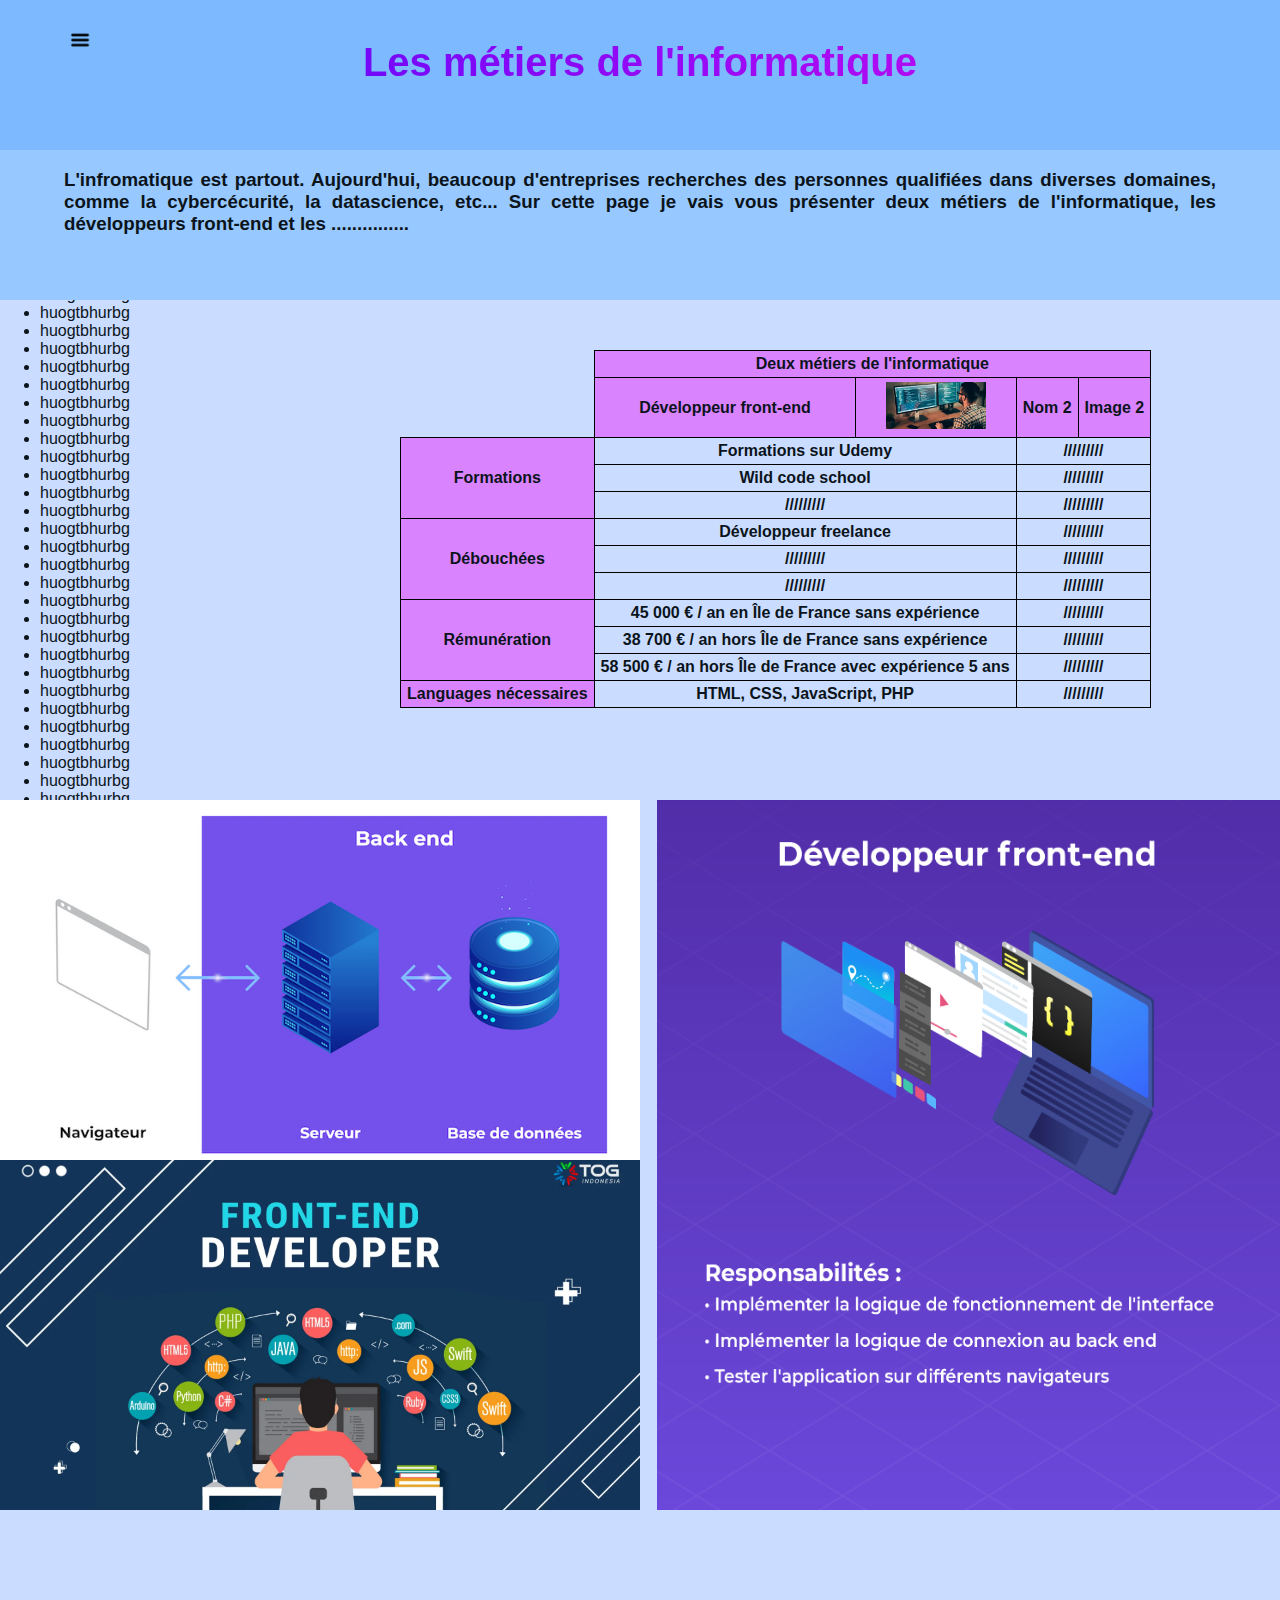
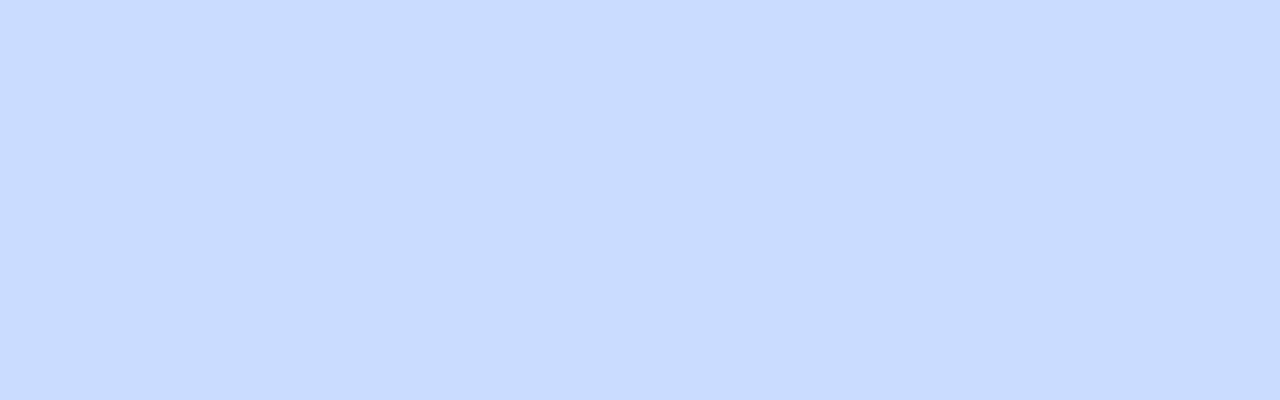
==== commit 48ba6864: "Add files via upload" ====
--- a/Site/index.html
+++ b/Site/index.html
@@ -20,6 +20,65 @@
             </h3>
         </div>
 
+        <nav>
+            <div class="menu_icon">
+                <img src="images/menu_icon.webp">
+            </div>
+            <div class="navi">
+                <ul>
+                    <li>huogtbhurbg</li>
+                    <li>huogtbhurbg</li>
+                    <li>huogtbhurbg</li>
+                    <li>huogtbhurbg</li>
+                    <li>huogtbhurbg</li>
+                    <li>huogtbhurbg</li>
+                    <li>huogtbhurbg</li>
+                    <li>huogtbhurbg</li>
+                    <li>huogtbhurbg</li>
+                    <li>huogtbhurbg</li>
+                    <li>huogtbhurbg</li>
+                    <li>huogtbhurbg</li>
+                    <li>huogtbhurbg</li>
+                    <li>huogtbhurbg</li>
+                    <li>huogtbhurbg</li>
+                    <li>huogtbhurbg</li>
+                    <li>huogtbhurbg</li>
+                    <li>huogtbhurbg</li>
+                    <li>huogtbhurbg</li>
+                    <li>huogtbhurbg</li>
+                    <li>huogtbhurbg</li>
+                    <li>huogtbhurbg</li>
+                    <li>huogtbhurbg</li>
+                    <li>huogtbhurbg</li>
+                    <li>huogtbhurbg</li>
+                    <li>huogtbhurbg</li>
+                    <li>huogtbhurbg</li>
+                    <li>huogtbhurbg</li>
+                    <li>huogtbhurbg</li>
+                    <li>huogtbhurbg</li>
+                    <li>huogtbhurbg</li>
+                    <li>huogtbhurbg</li>
+                    <li>huogtbhurbg</li>
+                    <li>huogtbhurbg</li>
+                    <li>huogtbhurbg</li>
+                    <li>huogtbhurbg</li>
+                    <li>huogtbhurbg</li>
+                    <li>huogtbhurbg</li>
+                    <li>huogtbhurbg</li>
+                    <li>huogtbhurbg</li>
+                    <li>huogtbhurbg</li>
+                    <li>huogtbhurbg</li>
+                    <li>huogtbhurbg</li>
+                    <li>huogtbhurbg</li>
+                    <li>huogtbhurbg</li>
+                    <li>huogtbhurbg</li>
+                    <li>huogtbhurbg</li>
+                    <li>huogtbhurbg</li>
+                    <li>huogtbhurbg</li>
+                </ul>
+            </div>
+        </nav>
+
 
         <table>
             <thead>
--- a/Site/main-style.css
+++ b/Site/main-style.css
@@ -3,11 +3,11 @@
     padding: 0px;
     width: 100%;
     height: 2000px;
-    color: rgb(215, 237, 255);
-    background: rgb(66, 67, 75);
+    color: rgb(11, 20, 27);
+    background: rgb(202, 220, 255);
     text-align: justify;
     display: flex;
-    font-family: "Dejavu Sans", Arial, sans-serif; /* https://99designs.fr/blog/design-web-digital/polices-de-caracteres-web/ */
+    font-family: sans-serif; /* https://99designs.fr/blog/design-web-digital/polices-de-caracteres-web/ */
     scroll-behavior: smooth; 
 }
 
@@ -26,7 +26,7 @@
         top: 0px;
         width: 100%;
         height: 150px;
-
+        background-color: #7cb9ff;
     }
 
     .intro {
@@ -34,6 +34,7 @@
         top: 150px;
         height: 150px;
         font-size: 20px;
+        background-color: #97c8ff;
     }
 
     .intro h3 {
@@ -55,7 +56,7 @@
             font: bold 40px sans-serif;
             text-align: center;
             margin-top: 40px;
-            background: linear-gradient(60deg, #7eb1ff, #3fffbf);
+            background: linear-gradient(0deg, #4c06ff, #d90cec);
             background-clip: text;
             color: transparent;
         }
@@ -63,7 +64,8 @@
 
     table {
         position: absolute;
-        top: 400px;
+        top: 450px;
+        left: 400px;
     }
 
     .front-dev_intro {
@@ -118,13 +120,14 @@
         top: 0px;
         width: 100%;
         height: 150px;
-
-    }
-
-    .intro {
-        position: absolute;
-        top: 150px;
-        height: 150px;
+        background-color: #7cb9ff;
+    }
+
+    .intro {
+        position: absolute;
+        top: 150px;
+        height: 150px;
+        background-color: #97c8ff;
     }
 
     .intro h3 {
@@ -145,7 +148,7 @@
             font: bold 40px sans-serif;
             text-align: center;
             margin-top: 40px;
-            background: linear-gradient(60deg, #7eb1ff, #3fffbf);
+            background: linear-gradient(60deg, #4c06ff, #d90cec);
             background-clip: text;
             color: transparent;
         }
@@ -153,7 +156,8 @@
 
     table {
         position: absolute;
-        top: 300px;
+        top: 350px;
+        left: 400px;
     }
 
     .front-dev_intro {
@@ -192,13 +196,14 @@
         top: 0px;
         width: 100%;
         height: 150px;
-
-    }
-
-    .intro {
-        position: absolute;
-        top: 150px;
-        height: 150px;
+        background-color: #7cb9ff;
+    }
+
+    .intro {
+        position: absolute;
+        top: 150px;
+        height: 150px;
+        background-color: #97c8ff;
     }
 
     .intro h3 {
@@ -219,7 +224,7 @@
             font: bold 40px sans-serif;
             text-align: center;
             margin-top: 40px;
-            background: linear-gradient(60deg, #7eb1ff, #3fffbf);
+            background: linear-gradient(60deg, #4c06ff, #d90cec);
             background-clip: text;
             color: transparent;
         }
@@ -227,7 +232,8 @@
 
     table {
         position: absolute;
-        top: 300px;
+        top: 350px;
+        left: 400px;
     }
 
     .front-dev_intro {
@@ -255,4 +261,30 @@
     }
 
 
+}
+
+
+nav {
+    visibility: visible;
+}
+
+.menu_icon {
+    position: fixed;
+    top: 30px;
+    left: 70px;
+    width: 20px;
+    z-index: 101;
+}
+
+nav:hover {
+    position: fixed;
+    top: 50px;
+    z-index: 100;
+    left: 0px;
+    width: 300px;
+    height: 100vh;
+    overflow-y: scroll;
+    overflow-x: hidden;
+    background-color: #7cb9ff;
+    
 }--- a/Site/table.css
+++ b/Site/table.css
@@ -4,7 +4,7 @@
 }
 
 
-th, td {
+th {
     border: 1px solid black;
     padding:4px 6px;
 }
@@ -13,12 +13,12 @@
     vertical-align: center;
 }
 
-thead > tr,  .side-row{
-    background-color: rgb(54, 57, 58);
+thead > tr, .side-row{
+    background-color: #da83ff;
 }
 
 
 .invi {
     border: 0px solid black;
-    background-color: rgb(66, 67, 75);
+    background-color: rgb(202, 220, 255);
 }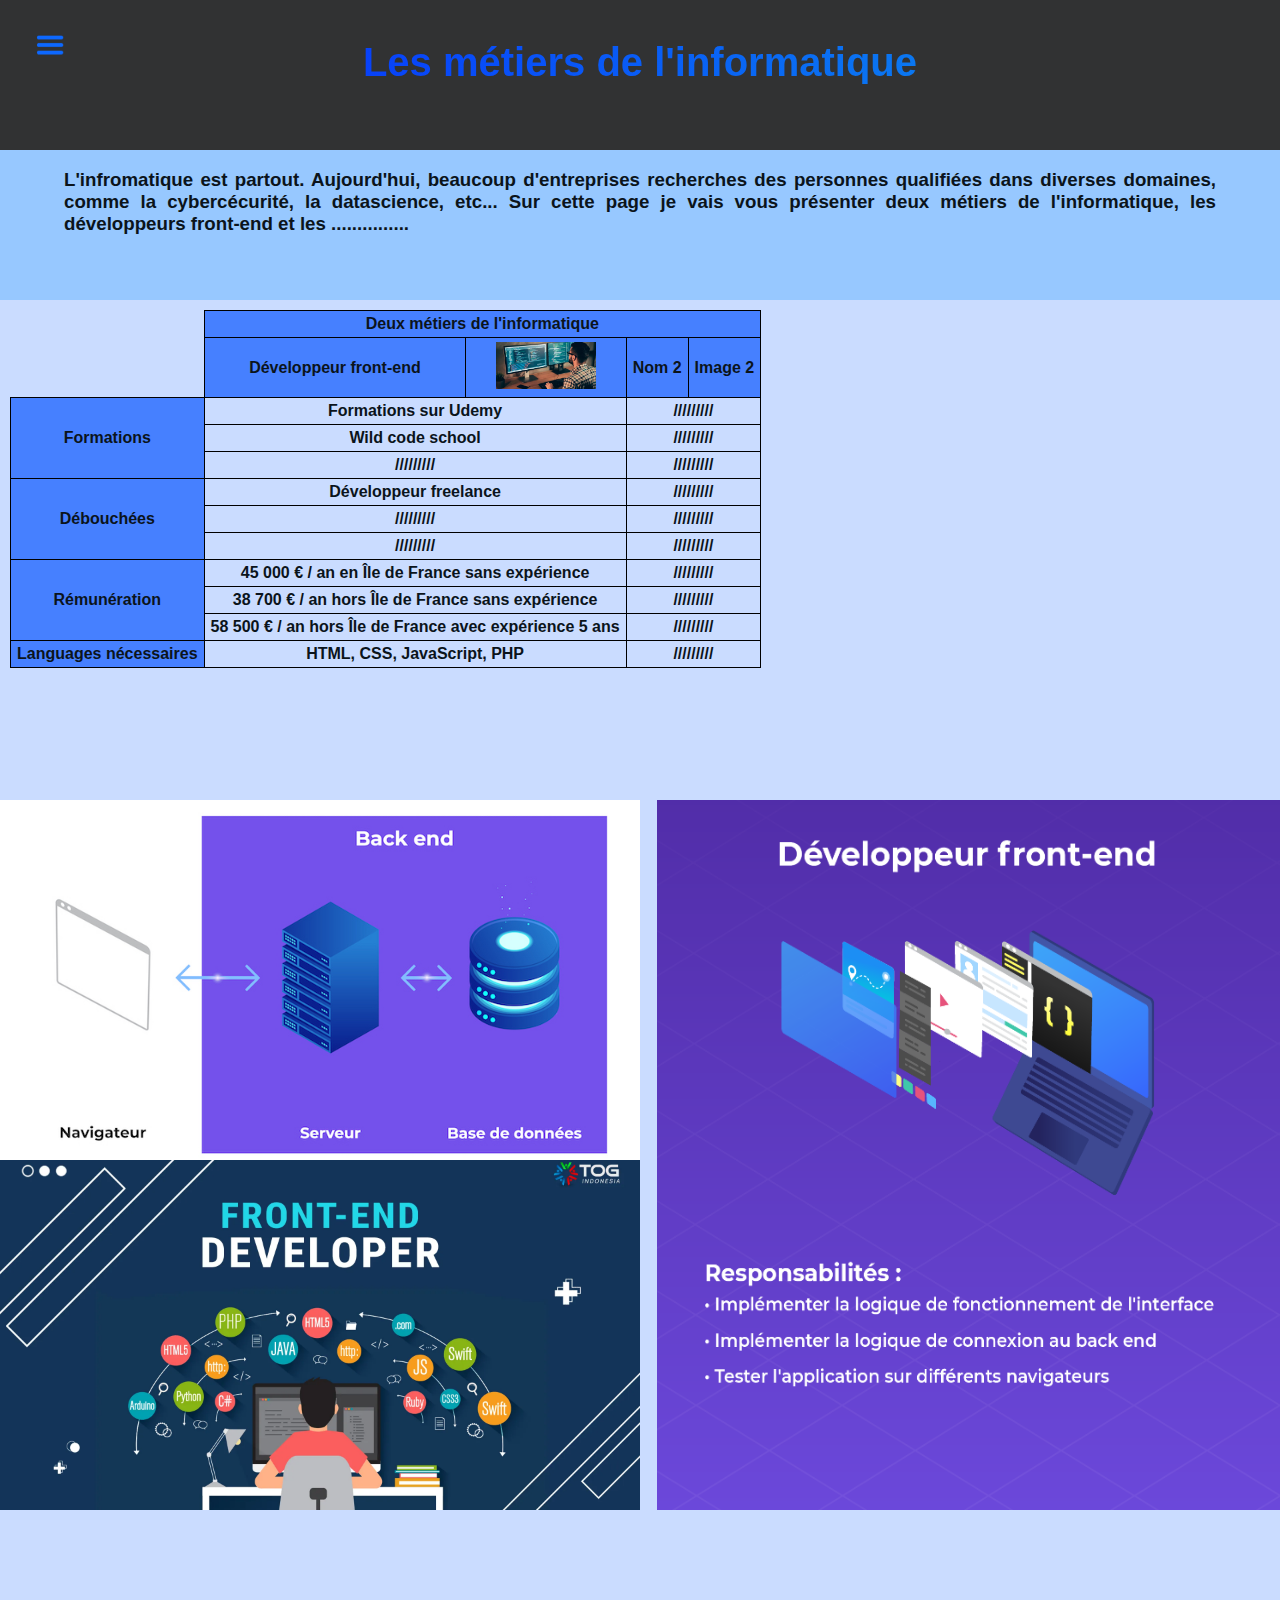
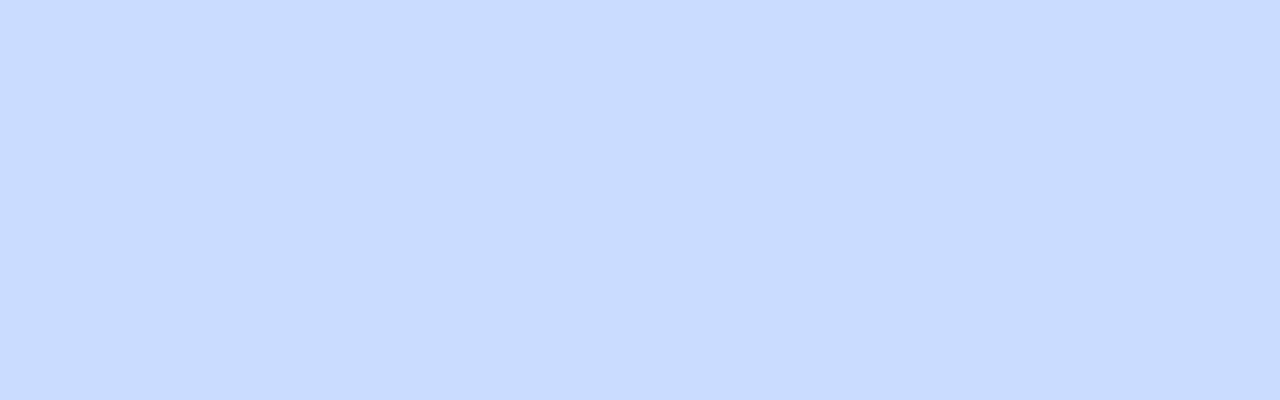
==== commit fedac9ed: "up" ====
--- a/Site/index.html
+++ b/Site/index.html
@@ -24,7 +24,11 @@
             <div class="menu_icon">
                 <img src="images/menu_icon.webp">
             </div>
-            <div class="navi">
+            <div class="menu_icon_blue">
+                <img src="images/menu_icon-blue.webp">
+            </div>
+            <div class="nav_bg"><h2>Navigation</h2></div>
+            <div class="nav_content">
                 <ul>
                     <li>huogtbhurbg</li>
                     <li>huogtbhurbg</li>
@@ -78,6 +82,10 @@
                 </ul>
             </div>
         </nav>
+
+
+
+
 
 
         <table>
--- a/Site/main-style.css
+++ b/Site/main-style.css
@@ -17,17 +17,38 @@
     object-fit: contain;
 }
 
-
+header {
+    position: absolute;
+    top: 0px;
+    width: 100%;
+    height: 150px;
+    background-color: #313233;
+}
+
+
+header > h1 {
+    color: rgb(43, 204, 233);
+    font: bold 40px sans-serif;
+    text-align: center;
+    margin-top: 40px;
+}
+
+
+@supports (background-clip: text) and (color: transparent) {
+
+    header > h1 {
+        font: bold 40px sans-serif;
+        text-align: center;
+        margin-top: 40px;
+        background: linear-gradient(90deg, #061fff, #0c9aec);
+        background-clip: text;
+        color: transparent;
+    }
+}
 
 
 @media screen and (min-width: 0px) and (max-width:1263px) {
-    header {
-        position: absolute;
-        top: 0px;
-        width: 100%;
-        height: 150px;
-        background-color: #7cb9ff;
-    }
+
 
     .intro {
         position: absolute;
@@ -43,29 +64,10 @@
     }
 
 
-    header > h1 {
-        color: rgb(43, 204, 233);
-        font: bold 40px sans-serif;
-        text-align: center;
-        margin-top: 40px;
-    }
-
-    @supports (background-clip: text) and (color: transparent) {
-
-        header > h1 {
-            font: bold 40px sans-serif;
-            text-align: center;
-            margin-top: 40px;
-            background: linear-gradient(0deg, #4c06ff, #d90cec);
-            background-clip: text;
-            color: transparent;
-        }
-    }
-
     table {
         position: absolute;
         top: 450px;
-        left: 400px;
+        left: 10px;
     }
 
     .front-dev_intro {
@@ -95,33 +97,9 @@
 
 }
 
-@media screen and (min-width: 470px) and (max-width:680px) {
-    .intro {
-        position: absolute;
-        top: 150px;
-        height: 150px;
-        font-size: 17px;
-    }
-}
-
-@media screen and (min-width: 0px) and (max-width:470px) {
-    .intro {
-        position: absolute;
-        top: 150px;
-        height: 150px;
-        font-size: 14px;
-    }
-}
 
 
 @media screen and (min-width: 1263px) and (max-width:1908px) {
-    header {
-        position: absolute;
-        top: 0px;
-        width: 100%;
-        height: 150px;
-        background-color: #7cb9ff;
-    }
 
     .intro {
         position: absolute;
@@ -135,29 +113,10 @@
         width: 90%;
     }
 
-    header > h1 {
-        color: rgb(43, 204, 233);
-        font: bold 40px sans-serif;
-        text-align: center;
-        margin-top: 40px;
-    }
-
-    @supports (background-clip: text) and (color: transparent) {
-
-        header > h1 {
-            font: bold 40px sans-serif;
-            text-align: center;
-            margin-top: 40px;
-            background: linear-gradient(60deg, #4c06ff, #d90cec);
-            background-clip: text;
-            color: transparent;
-        }
-    }
-
     table {
         position: absolute;
-        top: 350px;
-        left: 400px;
+        top: 310px;
+        left: 10px;
     }
 
     .front-dev_intro {
@@ -191,13 +150,7 @@
 
 
 @media screen and (min-width: 1909px) {
-    header {
-        position: absolute;
-        top: 0px;
-        width: 100%;
-        height: 150px;
-        background-color: #7cb9ff;
-    }
+
 
     .intro {
         position: absolute;
@@ -211,29 +164,11 @@
         width: 90%;
     }
 
-    header > h1 {
-        color: rgb(43, 204, 233);
-        font: bold 40px sans-serif;
-        text-align: center;
-        margin-top: 40px;
-    }
-
-    @supports (background-clip: text) and (color: transparent) {
-
-        header > h1 {
-            font: bold 40px sans-serif;
-            text-align: center;
-            margin-top: 40px;
-            background: linear-gradient(60deg, #4c06ff, #d90cec);
-            background-clip: text;
-            color: transparent;
-        }
-    }
 
     table {
         position: absolute;
-        top: 350px;
-        left: 400px;
+        top: 310px;
+        left: 10px;
     }
 
     .front-dev_intro {
@@ -264,27 +199,107 @@
 }
 
 
-nav {
+
+@media screen and (min-width: 470px) and (max-width:680px) {
+    .intro {
+        position: absolute;
+        top: 150px;
+        height: 150px;
+        font-size: 17px;
+    }
+}
+
+@media screen and (min-width: 0px) and (max-width:470px) {
+    .intro {
+        position: absolute;
+        top: 150px;
+        height: 150px;
+        font-size: 14px;
+    }
+}
+
+
+
+
+
+
+
+
+
+
+
+
+
+
+
+.nav_content {
+    visibility: hidden;
+    position: fixed;
+    top: 70px;
+}
+
+nav:hover .nav_bg {
+    position: sticky;
+    top: 0px;
+    left: 0px;
+    height: 10%;
+    width: 300px;
+    background-color: #3d96fc;
+}
+
+.menu_icon_blue {
     visibility: visible;
+    position: fixed;
+    top: 30px;
+    left: 35px;
+    width: 30px;
+    z-index: 101;
 }
 
 .menu_icon {
+    visibility: hidden;
     position: fixed;
     top: 30px;
-    left: 70px;
-    width: 20px;
+    left: 35px;
+    width: 30px;
     z-index: 101;
 }
 
-nav:hover {
-    position: fixed;
-    top: 50px;
+nav:hover .menu_icon {
+    visibility: visible;
+    position: fixed;
+    top: 30px;
+    left: 35px;
+    width: 30px;
+    z-index: 101;
+}
+
+nav:hover .menu_icon_blue {
+    visibility: hidden;
+    position: fixed;
+    top: 30px;
+    left: 35px;
+    width: 30px;
+    z-index: 101;
+}
+
+
+nav:hover .nav_bg h2 {
+    position: fixed;
+    top: 11px;
+    left: 100px;
+}
+
+nav:hover .nav_content{
+    visibility: visible;
+    position: fixed;
+    top: 10%;
     z-index: 100;
     left: 0px;
     width: 300px;
-    height: 100vh;
+    height: 90%;
     overflow-y: scroll;
     overflow-x: hidden;
-    background-color: #7cb9ff;
-    
-}+    background-color: #7cb9ff; 
+}
+
--- a/Site/table.css
+++ b/Site/table.css
@@ -14,7 +14,7 @@
 }
 
 thead > tr, .side-row{
-    background-color: #da83ff;
+    background-color: #4680ff;
 }
 
 
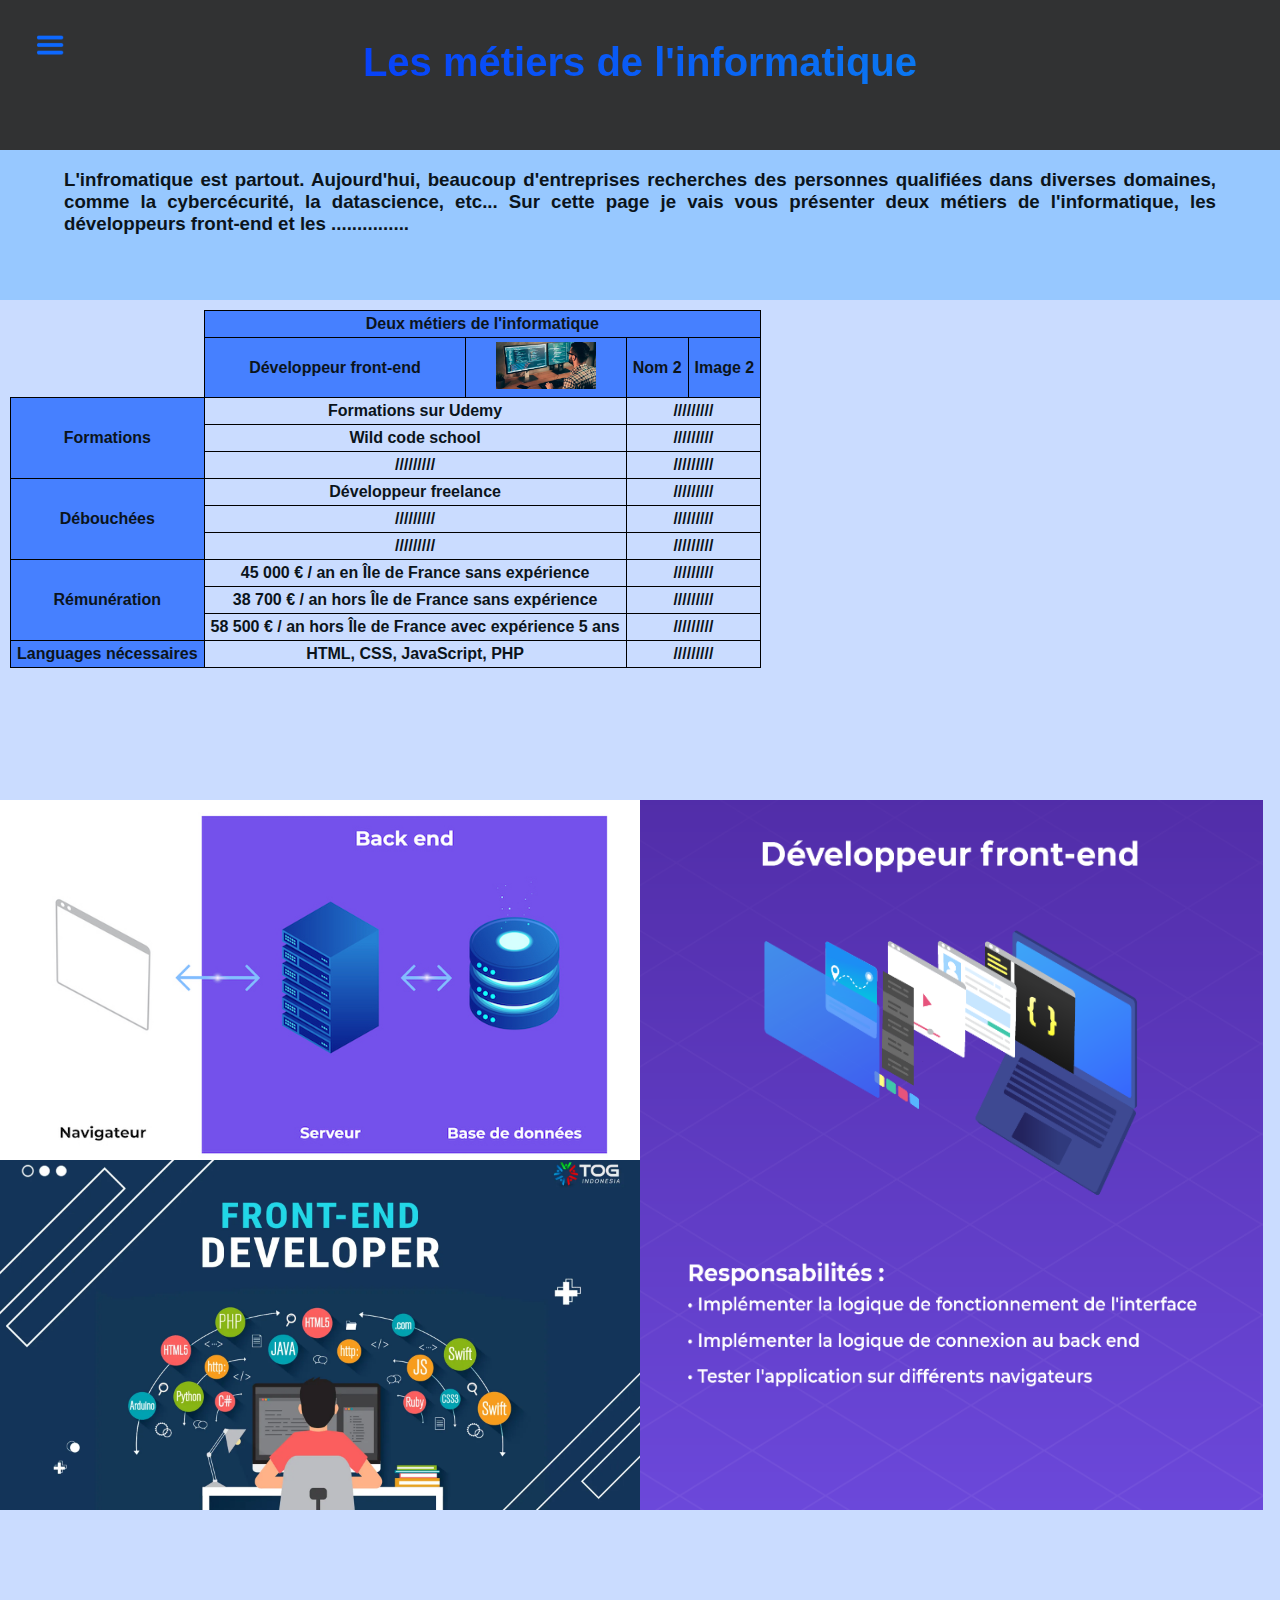
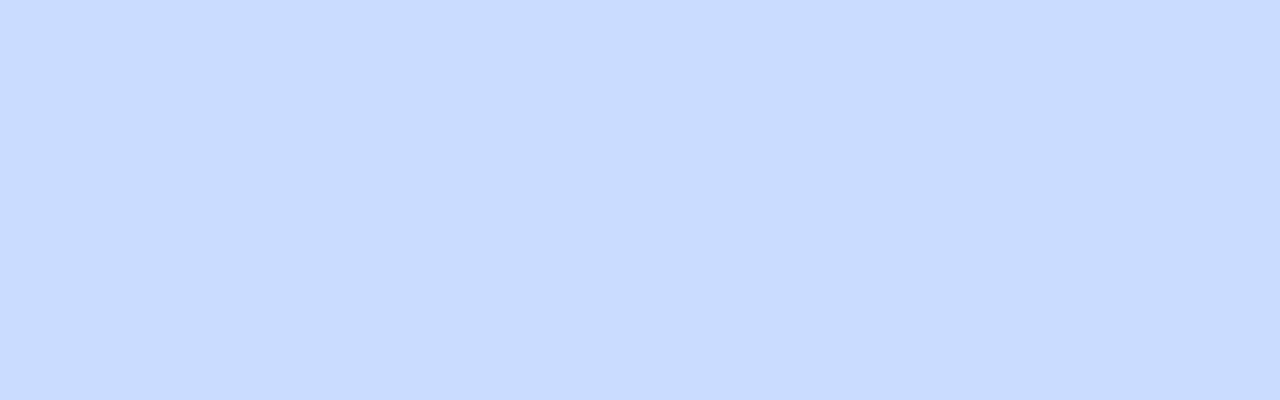
==== commit 1186a08c: "f" ====
--- a/Site/index.html
+++ b/Site/index.html
@@ -164,12 +164,6 @@
                 <h2>Le développeur front-end</h2>
                 <h4>Le développeur front-end créé l'interface utilisateur, par exemple le style de la page web sur laquelle vous vous trouvez, il est donc responsable de l'ergonomie du site. Lorem ipsum dolor sit amet consectetur adipisicing elit.</h4>
             </div>
-            <h4>Le front-end est le pont entre les UI/UX designers et les développeurs back-end :
-
-                le designer imagine un résultat final pour que le front-end l’intègre ;
-            
-                une fois les éléments intégrés, le front-end doit interagir avec le back-end pour lui envoyer des informations, comme celles d’un formulaire, par exemple.
-                Lorem ipsum dolor sit, amet consectetur adipisicing elit. Accusantium, accusamus labore? Esse magni illum vero itaque sit laborum, eum voluptatem autem iure dolorum iste provident possimus veniam pariatur ad harum et, ab ullam vel.</h4>
 
         </div>
 
@@ -180,13 +174,6 @@
                 <h2>C'est quoi le front-end?</h2>
                 <h4>C'est la partie visible de la page web Lorem ipsum dolor sit amet consectetur adipisicing elit. Sequi consequuntur beatae illum culpa, aliquid distinctio asperiores id voluptatum aperiam. Corrupti, veniam eum voluptatum officia corporis libero nobis excepturi dolore ducimus ratione provident!</h4>
             </div>
-            <p>Le front-end est le pont entre les UI/UX designers et les développeurs back-end :
-
-                le designer imagine un résultat final pour que le front-end l’intègre ;
-            
-                une fois les éléments intégrés, le front-end doit interagir avec le back-end pour lui envoyer des informations, comme celles d’un formulaire, par exemple.
-                Lorem ipsum dolor sit amet consectetur adipisicing elit. Provident ut dolorem exercitationem voluptas repellendus inventore porro. Possimus mollitia dignissimos similique soluta eligendi illum temporibus nihil eaque commodi distinctio, molestias blanditiis eos magnam rerum repellat aperiam unde beatae sint perspiciatis amet laborum sunt illo? Iusto vel assumenda, perferendis facere architecto voluptatem doloremque ex reiciendis, adipisci eius illum. Doloremque, nisi alias recusandae perferendis nostrum esse dicta illo perspiciatis. Recusandae, perferendis. Inventore numquam consequatur eligendi dolorem totam illum rem id dignissimos facilis aspernatur animi recusandae magni laudantium eaque, distinctio illo cumque mollitia doloremque, fugiat iure ut in quis similique? Soluta minus perferendis aut?</p>
-
         </div>
 
         <div class="image_with_text front-dev_levels">
@@ -195,14 +182,8 @@
                 <h2>C'est quoi le front-end?</h2>
                 <h4>C'est la partie visible de la page web Lorem ipsum dolor sit amet consectetur adipisicing elit. Sequi consequuntur beatae illum culpa, aliquid distinctio asperiores id voluptatum aperiam. Corrupti, veniam eum voluptatum officia corporis libero nobis excepturi dolore ducimus ratione provident! Ipsum excepturi facere repudiandae molestiae quibusdam cupiditate expedita rem magnam suscipit id eos reprehenderit distinctio ex temporibus earum est eius, esse quia non. Nostrum magnam odit veritatis expedita? Dolor deserunt, a, laboriosam maiores nulla sunt earum dicta quo saepe aliquid minus ducimus commodi fugiat quam doloribus voluptatem fuga et eos amet. Architecto deserunt, sint tempore amet aut hic magni quibusdam! Ullam sunt mollitia non dolorum obcaecati in aperiam.</h4>
             </div>
-            <p>Le front-end est le pont entre les UI/UX designers et les développeurs back-end :
-
-                le designer imagine un résultat final pour que le front-end l’intègre ;
-            
-                une fois les éléments intégrés, le front-end doit interagir avec le back-end pour lui envoyer des informations, comme celles d’un formulaire, par exemple. Lorem ipsum dolor sit amet consectetur adipisicing elit. Eaque consequatur laborum iusto provident officiis eveniet doloribus sunt similique? In sit modi doloribus illo voluptates? Error veritatis possimus id nihil atque ea dolorum, pariatur voluptatem quod qui repellat fugiat? Ipsum aliquam nesciunt quas repudiandae provident incidunt molestiae ut tenetur numquam atque voluptatum architecto odit libero dolores labore deserunt doloremque nostrum, est, consequatur adipisci enim voluptatem quasi rem. Eius atque excepturi voluptatum nam ipsa maxime libero recusandae. Sint eum atque libero saepe, fugiat sapiente? Atque est hic mollitia sed, ex distinctio ipsa quod nobis sapiente repellat, iure quis voluptatum ab corrupti autem?</p>
-
         </div>
-
-
+        <iframe class="vid_front_end" src="https://www.youtube-nocookie.com/embed/3yTRNyB6E0Q" title="YouTube video player" frameborder="0" allow="accelerometer; autoplay; clipboard-write; encrypted-media; gyroscope; picture-in-picture" allowfullscreen></iframe>
+        <iframe class="vid_front_end2" src="https://www.youtube-nocookie.com/embed/XJYRhQUjS6I" title="YouTube video player" frameborder="0" allow="accelerometer; autoplay; clipboard-write; encrypted-media; gyroscope; picture-in-picture" allowfullscreen></iframe>
     </body>
 </html>--- a/Site/main-style.css
+++ b/Site/main-style.css
@@ -47,13 +47,13 @@
 }
 
 
-@media screen and (min-width: 0px) and (max-width:1263px) {
-
-
-    .intro {
-        position: absolute;
-        top: 150px;
-        height: 150px;
+@media screen and (min-width: 500px) and (max-width:1263px) {
+
+
+    .intro {
+        position: absolute;
+        top: 150px;
+        height: 200px;
         font-size: 20px;
         background-color: #97c8ff;
     }
@@ -95,11 +95,38 @@
     }
 
 
-}
-
-
-
-@media screen and (min-width: 1263px) and (max-width:1908px) {
+
+        .vid_front_end {
+            position: absolute;
+            top: 2304px;
+            width: 640px;
+            height: 360px;
+        }
+
+        .vid_front_end2 {
+            position: absolute;
+            top: 2664px;
+            left: 0px;
+            width: 640px;
+            height: 360px;
+        }
+
+
+
+        @media screen and (min-width: 0px) and (max-width:639px) {
+            .vid_front_end {
+                visibility: hidden;
+            }
+    
+            .vid_front_end2 {
+                visibility: hidden;
+            }
+        }
+}
+
+
+
+@media screen and (min-width: 1263px) and (max-width:1904px) {
 
     .intro {
         position: absolute;
@@ -137,7 +164,7 @@
 
     .front-dev_levels {
         top: 800px;
-        right: 0px;
+        left: 640px;
         max-width: 623px;
         width: 640px;
         height: 710px;
@@ -146,10 +173,28 @@
         object-fit: fill;
         width:100%;
     }
-}
-
-
-@media screen and (min-width: 1909px) {
+
+
+    .vid_front_end {
+        position: absolute;
+        top: 1510px;
+        width: 640px;
+        height: 360px;
+    }
+
+    .vid_front_end2 {
+        position: absolute;
+        top: 1510px;
+        left: 640px;
+        width: 623px;
+        height: 350px;
+    }
+
+
+}
+
+
+@media screen and (min-width: 1905px) {
 
 
     .intro {
@@ -173,10 +218,10 @@
 
     .front-dev_intro {
         top: 700px;
-        right: 0px;
-        max-width: 100%;
-        width: 640px;
-        height: 360px;
+        left: 1270px;
+        max-width: 100%;
+        width: 635px;
+        height: 358px;
     }
 
     .what_is_front-dev {
@@ -192,15 +237,37 @@
         left: 630px;
         max-width: 35%;
         width: 640px;
-        height: 684px;
-    }
-
-
-}
-
-
-
-@media screen and (min-width: 470px) and (max-width:680px) {
+        height: 714px;
+    }
+
+    .niveau_img {
+        object-fit: fill;
+        width:100%;
+    }
+
+
+    
+    .vid_front_end {
+        position: absolute;
+        top: 1060px;
+        width: 630px;
+        height: 354px;
+    }
+
+    .vid_front_end2 {
+        position: absolute;
+        top: 1058px;
+        left: 1270px;
+        width: 635px;
+        height: 357px;
+    }
+}
+
+
+
+
+
+@media screen and (min-width: 635px) and (max-width:680px) {
     .intro {
         position: absolute;
         top: 150px;
@@ -209,7 +276,7 @@
     }
 }
 
-@media screen and (min-width: 0px) and (max-width:470px) {
+@media screen and (min-width: 500px) and (max-width:635px) {
     .intro {
         position: absolute;
         top: 150px;
@@ -226,80 +293,85 @@
 
 
 
-
-
-
-
-
-
-.nav_content {
-    visibility: hidden;
-    position: fixed;
-    top: 70px;
-}
-
-nav:hover .nav_bg {
-    position: sticky;
-    top: 0px;
-    left: 0px;
-    height: 10%;
-    width: 300px;
-    background-color: #3d96fc;
-}
-
-.menu_icon_blue {
-    visibility: visible;
-    position: fixed;
-    top: 30px;
-    left: 35px;
-    width: 30px;
-    z-index: 101;
-}
-
-.menu_icon {
-    visibility: hidden;
-    position: fixed;
-    top: 30px;
-    left: 35px;
-    width: 30px;
-    z-index: 101;
-}
-
-nav:hover .menu_icon {
-    visibility: visible;
-    position: fixed;
-    top: 30px;
-    left: 35px;
-    width: 30px;
-    z-index: 101;
-}
-
-nav:hover .menu_icon_blue {
-    visibility: hidden;
-    position: fixed;
-    top: 30px;
-    left: 35px;
-    width: 30px;
-    z-index: 101;
-}
-
-
-nav:hover .nav_bg h2 {
-    position: fixed;
-    top: 11px;
-    left: 100px;
-}
-
-nav:hover .nav_content{
-    visibility: visible;
-    position: fixed;
-    top: 10%;
-    z-index: 100;
-    left: 0px;
-    width: 300px;
-    height: 90%;
-    overflow-y: scroll;
-    overflow-x: hidden;
-    background-color: #7cb9ff; 
-}
-
+@media screen and (min-width: 500px){
+    .nav_content {
+        visibility: hidden;
+        position: fixed;
+        top: 70px;
+    }
+
+    nav:hover .nav_bg {
+        position: fixed;
+        top: 0px;
+        left: 0px;
+        height: 10%;
+        width: 300px;
+        background-color: #3d96fc;
+        z-index: 100;
+    }
+
+    .menu_icon_blue {
+        visibility: visible;
+        position: fixed;
+        top: 30px;
+        left: 35px;
+        width: 30px;
+        z-index: 101;
+    }
+
+    .menu_icon {
+        visibility: hidden;
+        position: fixed;
+        top: 30px;
+        left: 35px;
+        width: 30px;
+        z-index: 101;
+    }
+
+    nav:hover .menu_icon {
+        visibility: visible;
+        position: fixed;
+        top: 30px;
+        left: 35px;
+        width: 30px;
+        z-index: 101;
+    }
+
+    nav:hover .menu_icon_blue {
+        visibility: hidden;
+        position: fixed;
+        top: 30px;
+        left: 35px;
+        width: 30px;
+        z-index: 101;
+    }
+
+
+    nav:hover .nav_bg h2 {
+        position: fixed;
+        top: 11px;
+        left: 100px;
+    }
+
+
+    nav:hover .nav_content{
+        visibility: visible;
+        position: fixed;
+        top: 10%;
+        z-index: 100;
+        left: 0px;
+        width: 300px;
+        height: 90%;
+        overflow-y: scroll;
+        overflow-x: hidden;
+        background-color: #7cb9ff; 
+    }
+}
+
+
+
+@media screen and (min-width: 0px) and (max-width:499px) {
+    html {
+        visibility: hidden;
+    }
+}
